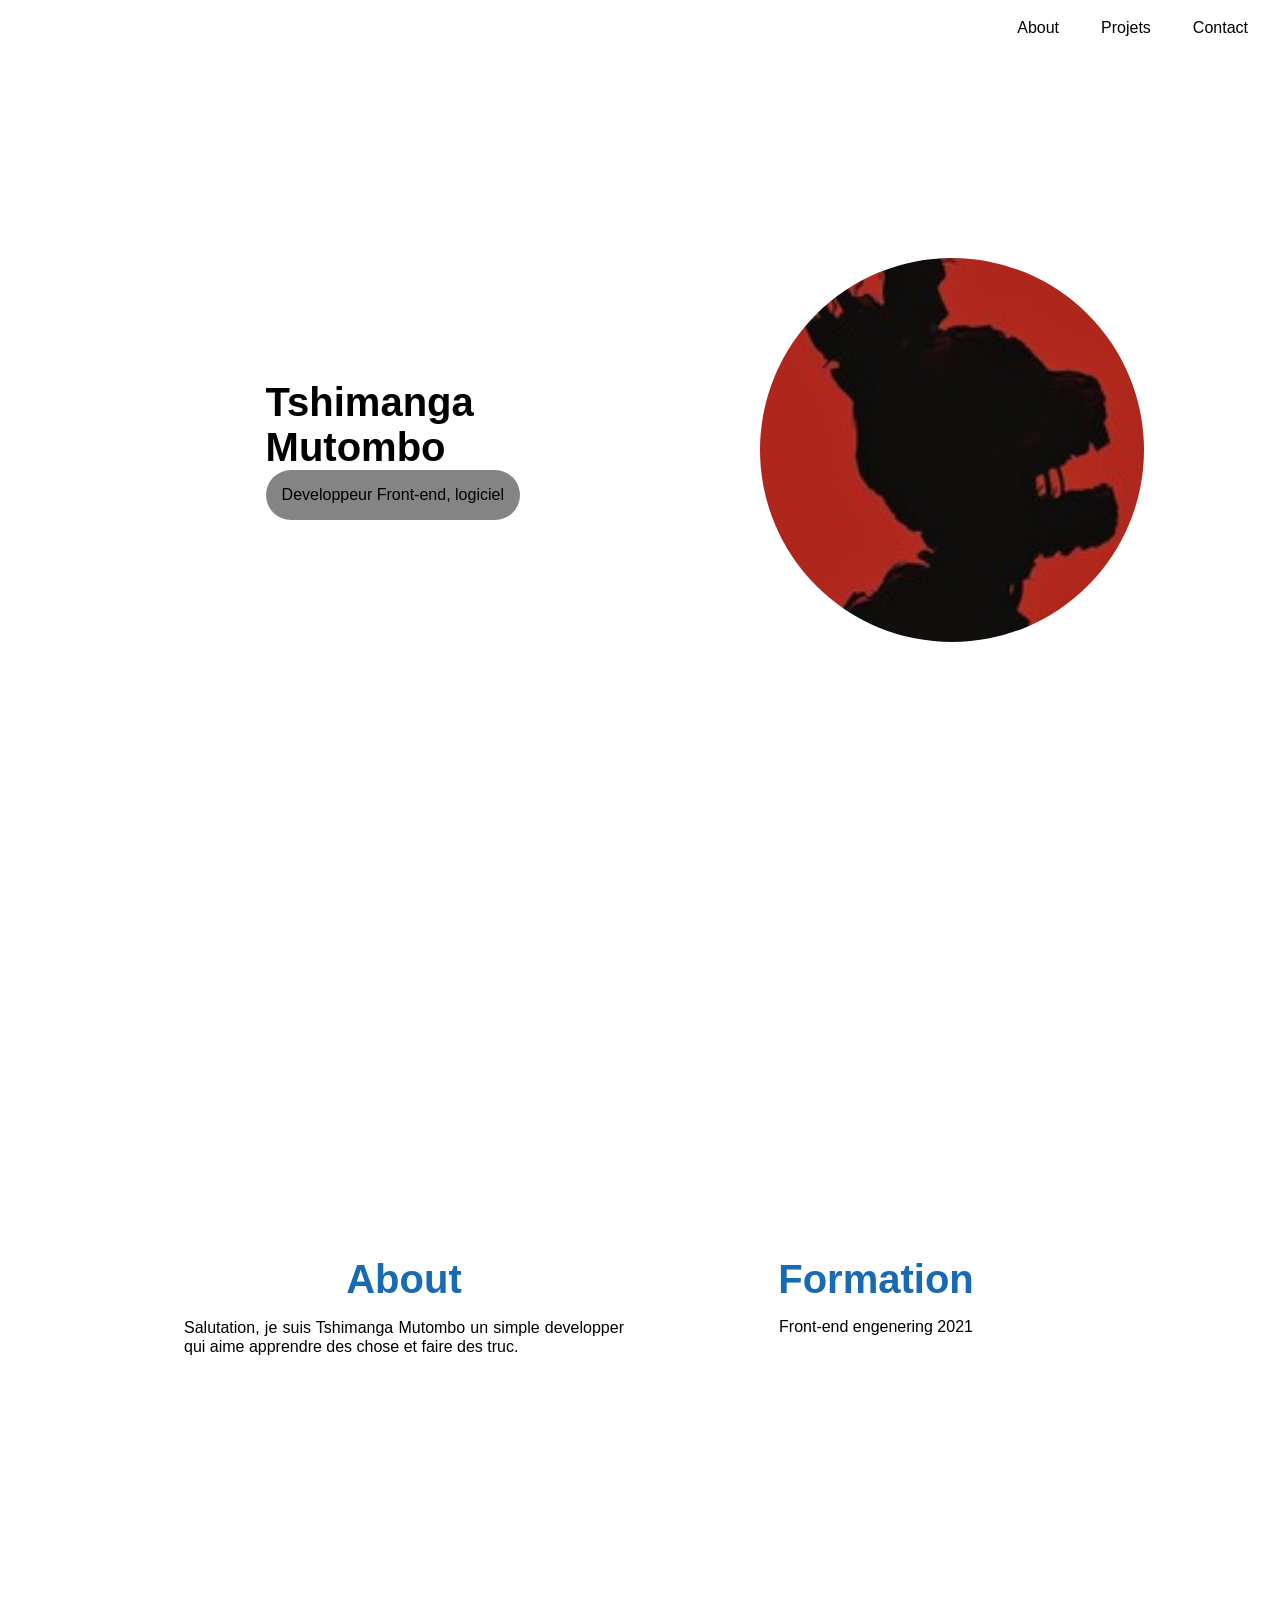
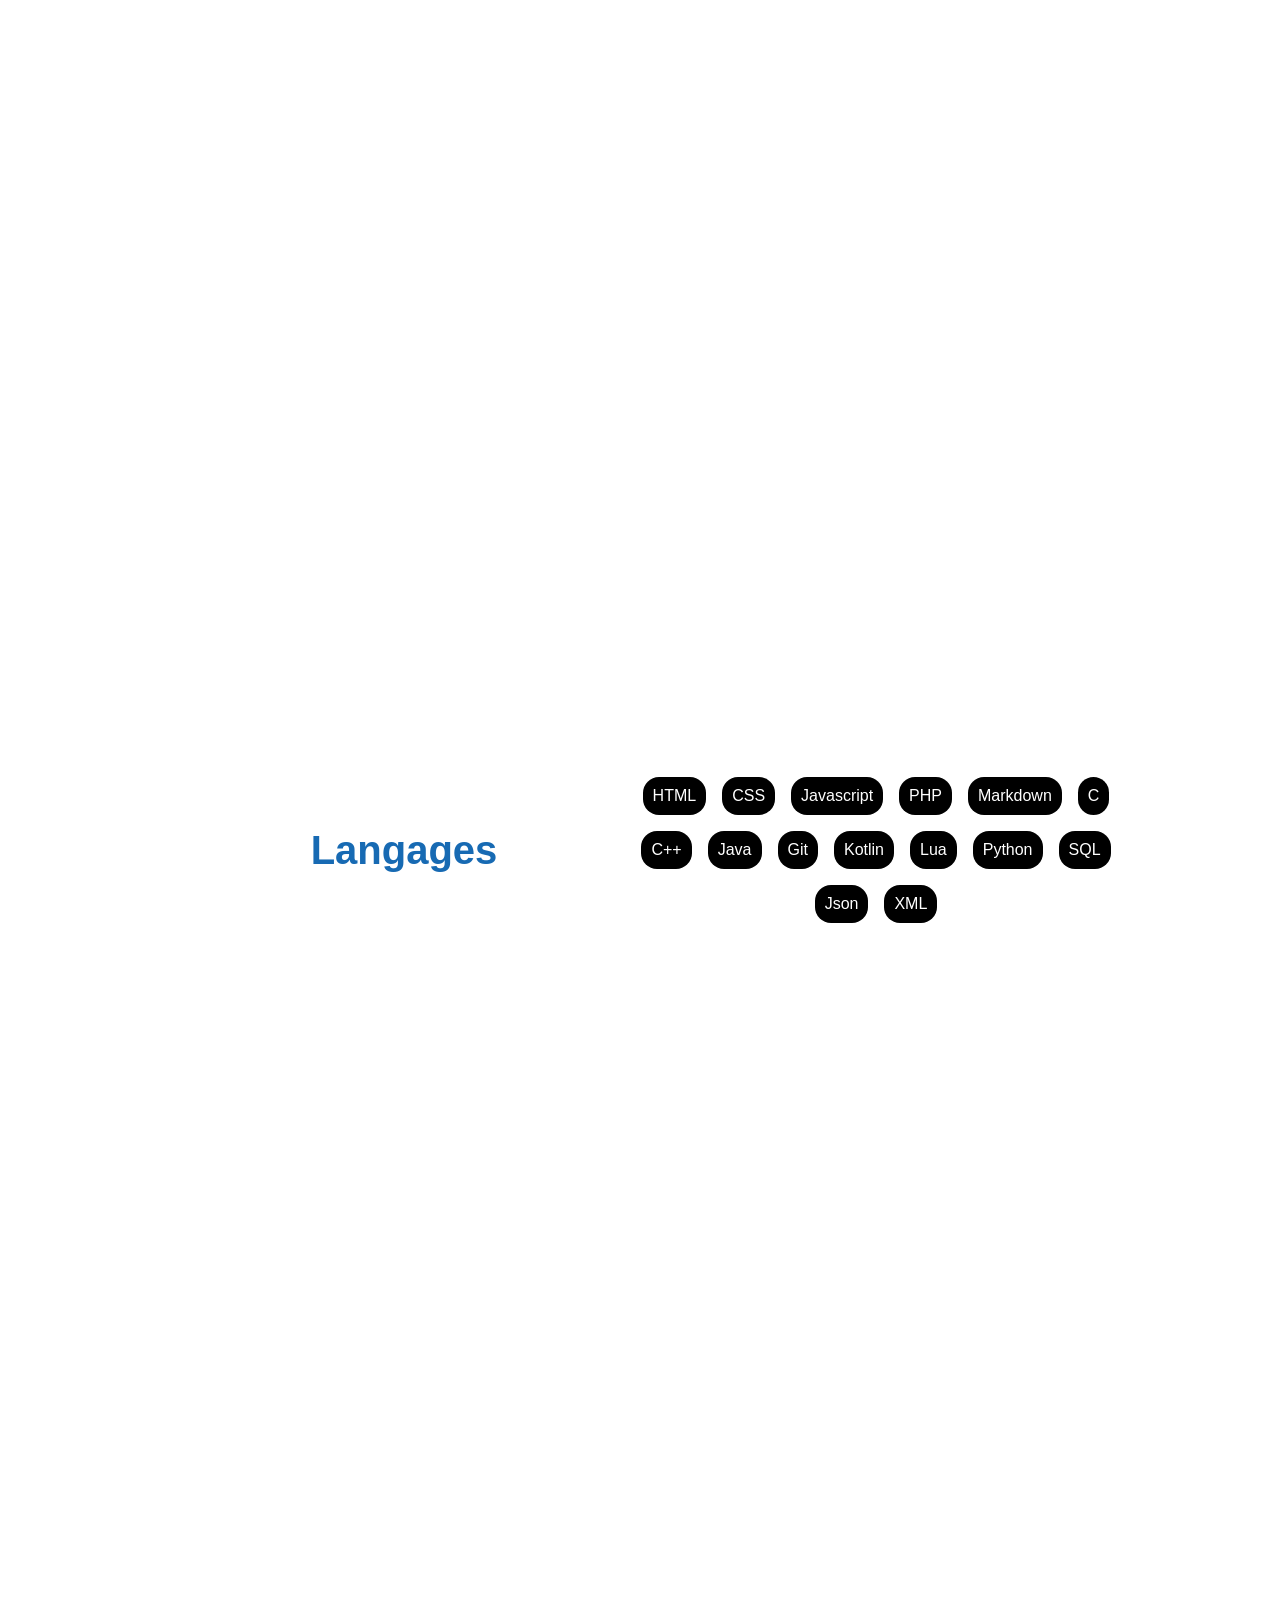
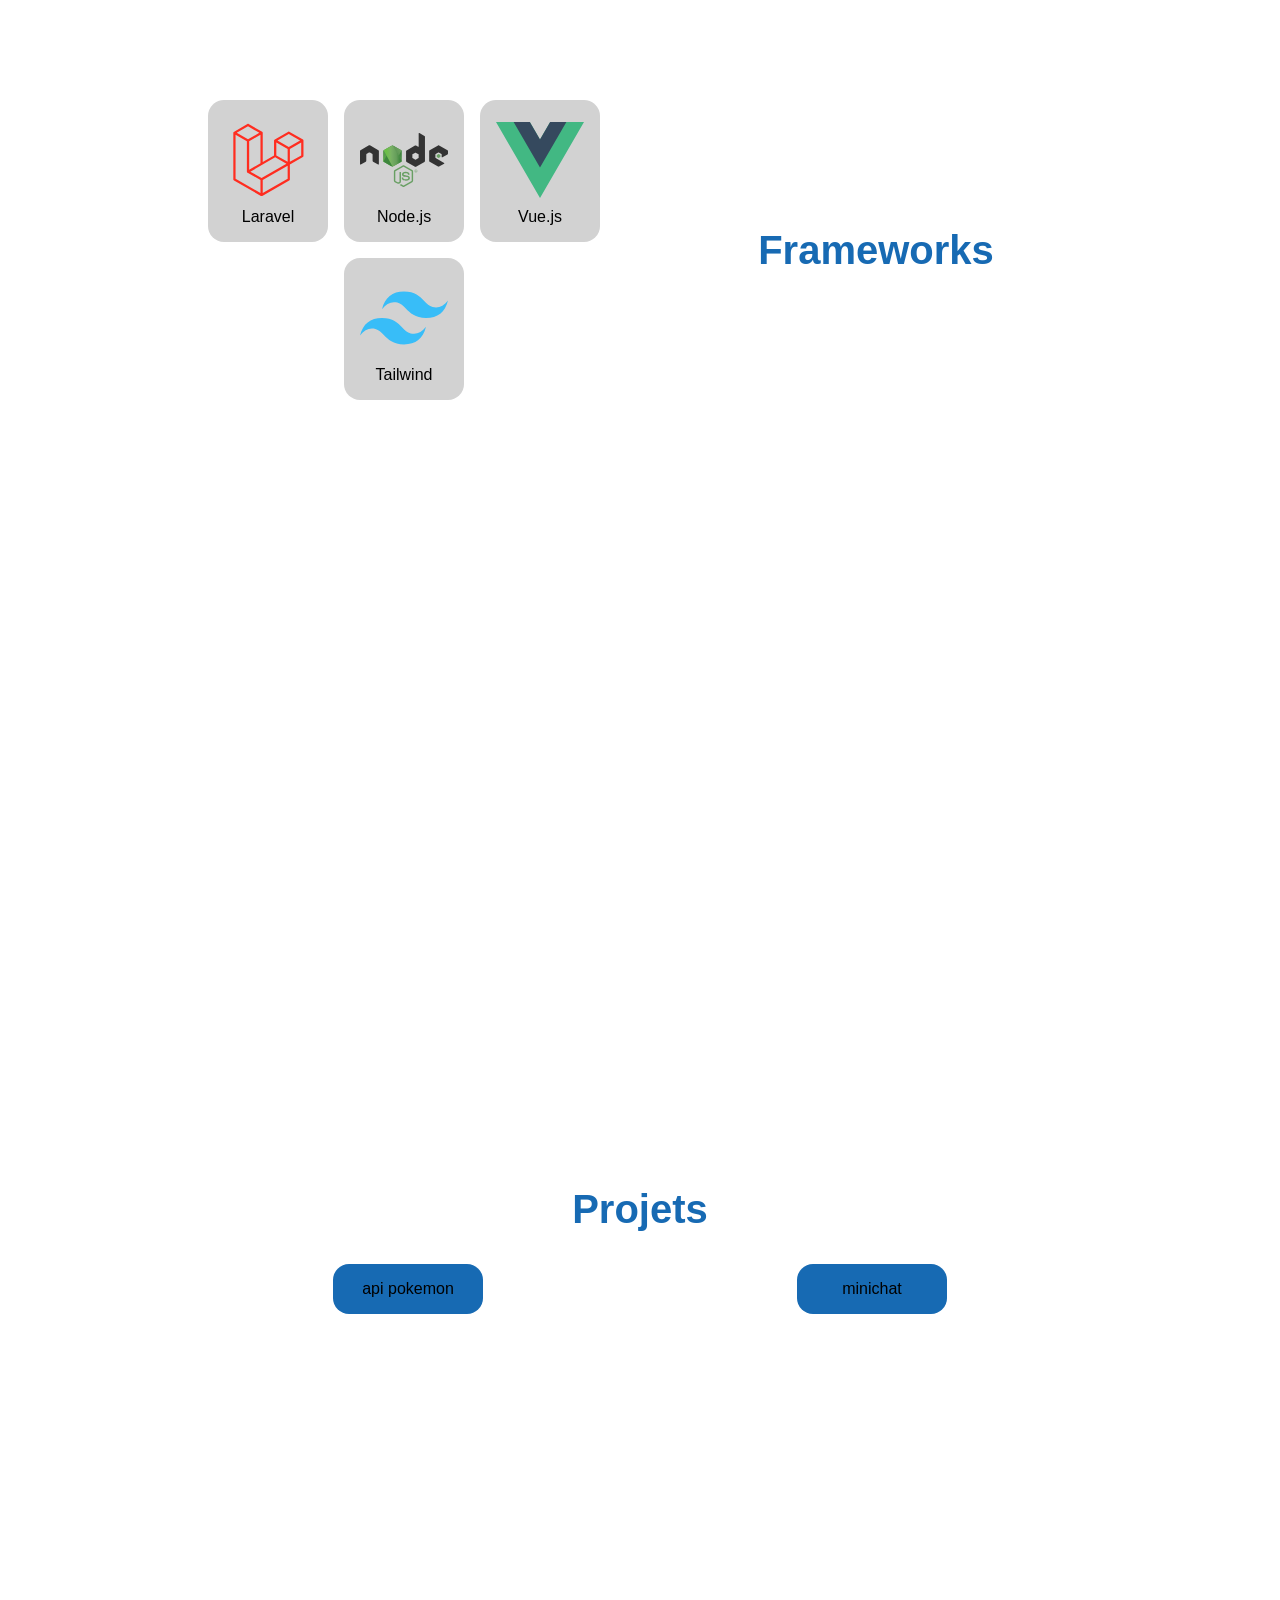
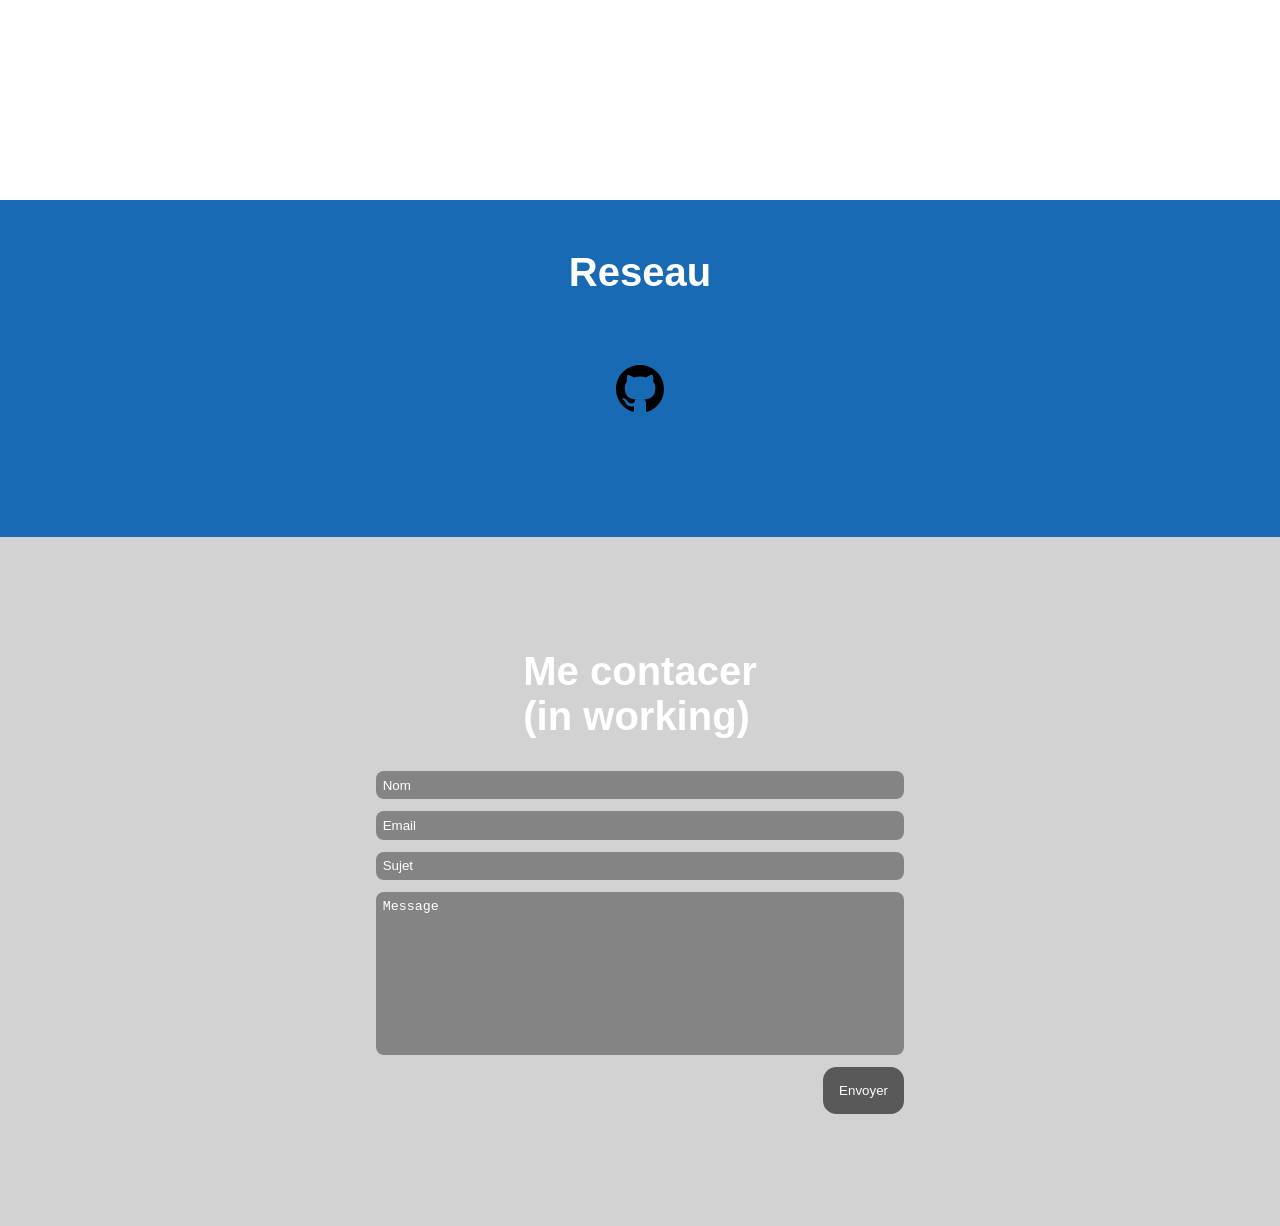
==== index.html @ 6a23f995 "Ajout d'interface Ajout des fichier destiner à l'interface  Note: Les fichier JS son inutilisable" ====
<!doctype html>
<html lang="fr">
    <head>
        <meta charset="UTF-8" />
        <meta name="viewport" content="width=device-width, initial-scale=1.0" />
        <title>Tsh1m</title>
        <link rel="stylesheet" href="./css/style.css" />
        <script src="./js/script.js" defer></script>
    </head>
    <body>
        <header>
            <div class="elt">
                <a href="#about">About</a>
                <a href="#Projet">Projets</a>
                <a href="#contact">Contact</a>
            </div>
        </header>

        <!-- hero -->
        <div class="hero">
            <div class="left">
                <div class="info">
                    <h1>Tshimanga Mutombo</h1>
                    <p class="spec">Developpeur Front-end, logiciel</p>
                </div>
            </div>
            <div class="right"><div class="photo"></div></div>
        </div>

        <!-- Information -->
        <div class="block me" id="about">
            <!-- About me -->
            <div class="about">
                <h1 class="titre">About</h1>
                <p class="desc">
                    Salutation, je suis Tshimanga Mutombo un simple developper
                    qui aime apprendre des chose et faire des truc. <br />
                </p>
            </div>

            <!-- formation -->
            <div class="formation">
                <h1 class="titre">Formation</h1>
                <div class="certif">
                    <!-- Chaque diplome-->
                    <div class="diplome">Front-end engenering 2021</div>
                </div>
            </div>
        </div>

        <!-- Langage connue -->
        <div class="block langage">
            <h1 class="titre">Langages</h1>
            <div class="ens">
                <span> HTML </span>
                <span> CSS </span>
                <span> Javascript </span>
                <span> PHP </span>
                <span> Markdown</span>
                <span> C </span>
                <span> C++ </span>
                <span> Java </span>
                <span> Git </span>
                <span> Kotlin </span>
                <span> Lua </span>
                <span> Python </span>
                <span> SQL </span>
                <span> Json </span>
                <span> XML</span>
            </div>
        </div>

        <!-- framework utiliser -->
        <div class="block framework">
            <div class="type">
                <div class="framew">
                    <img src="./image/laravel.svg" alt="" />
                    <p>Laravel</p>
                </div>
                <div class="framew">
                    <img src="./image/Node.js.svg" alt="" />
                    <p>Node.js</p>
                </div>
                <div class="framew">
                    <img src="./image/Vue.js.svg" alt="" />
                    <p>Vue.js</p>
                </div>
                <div class="framew">
                    <img src="./image/Tailwind.svg" alt="" />
                    <p>Tailwind</p>
                </div>
            </div>
            <h1 class="titre">Frameworks</h1>
        </div>

        <!-- quelque projet en grille-->
        <div class="block projet" id="Projet">
            <h1 class="titre">Projets</h1>
            <div class="lien">
                <div class="item"><a href="">api pokemon </a></div>
                <div class="item"><a href="">minichat </a></div>
            </div>
        </div>

        <div class="reseau" id="">
            <h1>Reseau</h1>
            <div class="links">
                <div class="link">
                    <a href="https://github.com/Tsh1m">
                        <img src="./image/github.svg" alt="" /></div>
                    </a>
                </div>
            </div>
        </div>

        <!--  contact -->
        <div class="contact" id="contact">
            <h1>
                Me contacer <br />
                (in working)
            </h1>
            <form action="">
                <input type="text" name="" id="" placeholder="Nom" />
                <input type="text" name="" id="" placeholder="Email" />
                <input type="text" name="" id="" placeholder="Sujet" />
                <textarea placeholder="Message" rows="10"></textarea>
                <button type="submit">Envoyer</button>
            </form>
        </div>
    </body>
</html>
---- css/style.css ----
:root {
    color-scheme: light dark;
    font-family: Arial;
    scroll-behavior: smooth;
    scroll-snap-type: y mandatory;

    --primary-color: light-dark(#ffffff, #000);
    --secondary-color: light-dark(#000, #848484);

    --block-color: light-dark(#d2d2d2, #000);
    --block-color-hover: #272727;

    --accent-color: #176ab3;
    --accent-color2: light-dark(#848484, #272727);

    --text-color: #fff;
    --primary-text-color: light-dark(#000, #fff);
    --secondary-text-color: light-dark(#fff, #000);

    --size-primary: 1rem;
    --size-secondary: 1.5rem;
    --size-thirdy: 2.5rem;

    --padding-min: 1rem;
    --padding-max: 3rem;

    --radius-min: 1rem;
    --radius-med: 1rem;
    --radius-max: 1rem;

    --margin-min: 0.5em;
    --margin-med: 1em;
    --margin-max: 1.5em;
}

* {
    margin: 0;
    padding: 0;
    box-sizing: border-box;
}
body {
    background: var(--primary-color);
    color: var(--primary-text-color);
}

h1 {
    font-size: var(--size-thirdy);
}

a {
    text-decoration: none;
    color: inherit;
    text-align: center;
}

header {
    width: 100%;
    height: 55px;
    padding: 0 var(--padding-min);
    position: fixed;
    top: 0;
    background: linear-gradient(var(--primary-color) 60%, transparent);

    .elt {
        height: 100%;
        display: flex;
        justify-content: right;
        align-items: center;
        gap: 10px;

        a {
            border-radius: 1em;
            padding: var(--padding-min);
        }
        a:hover {
            background: var(--accent-color2);
            transition: 0.3s;
        }
    }
}

.hero {
    min-height: 100dvh;
    display: flex;
    justify-content: center;
    align-items: center;
    padding: var(--padding-min);

    & > * {
        min-width: 50%;
        height: fit-content;
        display: flex;
        justify-content: center;
    }
    .left {
        align-items: center;
        justify-content: center;
        flex-direction: column;
        gap: 1em;
        padding-left: 20%;

        .spec {
            background: var(--accent-color2);
            color: var(--primary-text-color);
            width: max-content;
            padding: var(--padding-min);
            border-radius: 50px;
        }
    }
    .right {
        .photo {
            width: 30dvw;
            aspect-ratio: 1/1;
            border-radius: 50%;
            background: url("../image/profile.jpg");
            background-size: cover;
        }
    }
}

.block {
    width: 80%;
    min-height: 100dvh;
    margin: 100px auto;
    padding: var(--size-thirdy);
    display: flex;
    justify-content: center;
    align-items: center;

    & > * {
        width: 50%;
        height: 50dvh;
    }

    .titre {
        color: var(--accent-color);
        display: flex;
        align-items: center;
        justify-content: center;
        padding: var(--padding-min);
    }
}

.me {
    display: flex;
    align-items: center;
    text-align: justify;

    & > * {
        padding: 1rem;
        display: flex;
        flex-flow: column;
        flex-wrap: wrap;
        align-items: center;
    }
    .about .desc {
        line-height: 1.2em;
    }

    .formation {
        .certif {
            display: flex;
            flex-direction: column;
            align-items: center;
            align-content: center;
            justify-content: center;
            gap: 1em;
        }
    }
}

.langage {
    .ens {
        display: flex;
        justify-content: center;
        align-items: center;
        align-content: center;
        flex-wrap: wrap;
        gap: 1em;

        span {
            display: inline-block;
            background: var(--primary-text-color);
            color: var(--primary-color);
            padding: 10px;
            border-radius: 1em;
            text-align: center;
        }
    }
}

.framework {
    .type {
        display: flex;
        flex-wrap: wrap;
        justify-content: center;
        align-items: center;
        align-content: center;
        gap: 1em;

        .framew {
            width: 120px;
            padding: var(--padding-min);
            background: var(--block-color);
            border-radius: 1em;
            text-align: center;
            img {
                width: 100%;
                aspect-ratio: 1/1;
            }
        }

        .framew:hover {
            background: var(--block-color-hover);
            color: var(--text-color);
            transition: 0.3s;
        }
    }
}

.projet {
    flex-direction: column;
    justify-content: center;
    align-items: center;

    .titre {
        height: fit-content;
    }

    .lien {
        width: 100%;
        height: fit-content;
        display: flex;
        flex-wrap: wrap;
        justify-content: space-around;
        align-items: center;
        padding: 1rem;
        gap: 1em;

        .item {
            min-width: 150px;
            background: var(--accent-color);
            display: inline-block;
            padding: var(--padding-min);
            border-radius: 1em;
            text-align: center;
        }

        .item:hover {
            color: var(--secondary-text-color);
            background: var(--accent-color2);
            transition: 0.3s;
        }
    }
}

.reseau,
.contact {
    color: var(--text-color);
    width: 100%;
    padding: 50px 100px;
    display: flex;
    flex-direction: column;
    justify-content: center;
    align-items: center;
}
.reseau {
    background: var(--accent-color);

    .links {
        padding: 50px;
        display: flex;
        justify-content: center;
        align-items: center;
        /* gap: 50px; */

        .link {
            padding: 20px;
            a {
                display: block;
                img {
                    width: var(--padding-max);
                }
            }
        }
    }
}

.contact {
    width: 100%;
    background: var(--block-color);
    display: flex;
    gap: 2em;
    padding: 7em;

    form {
        width: 50%;
        display: flex;
        flex-direction: column;
        align-items: center;
        gap: 0.75rem;

        input,
        textarea {
            background: var(--accent-color2);
            width: 100%;
            color: var(--secondary-text-color);
            border: none;
            border-radius: 0.5rem;
            padding: 0.5em;
            resize: none;
            outline: none;
            caret-color: var(--secondary-color);
        }

        input::placeholder,
        textarea::placeholder {
            background: var(--accent-color2);
            width: fit-content;
            color: var(--text-color);
        }
        input:focus,
        textarea:focus {
            outline: 2px solid var(--primary-text-color);
        }

        button {
            padding: var(--padding-min);
            background: #272727b3;

            color: var(--text-color);
            border: none;
            border-radius: 1em;
            transition: 0.5s;
            align-self: self-end;
        }
        button:hover {
            color: black;
            background: white;
        }
    }
}

@media screen and (max-width: 720px) {
    header {
        padding: 0;
        .elt {
            background: transparent;
            gap: 0;
            a {
                width: 100%;
                border-radius: 0;
            }
        }
    }

    .hero {
        padding: 0;
        flex-direction: column-reverse;
        justify-content: center;
        align-items: center;
        gap: 1rem;

        & > * {
            padding: 0;
            justify-content: center;
            width: 80%;
            text-align: center;
        }

        .left {
            padding: 0;
            .spec {
                display: block;
                margin: var(--margin-min) auto;
            }
        }

        .right {
            .photo {
                width: 50dvw;
            }
        }
    }

    .block {
        align-items: center;
        & > * {
            height: fit-content;
        }
    }
    .block:nth-child(even) {
        flex-direction: column;
    }
    .block:nth-child(odd) {
        flex-direction: column-reverse;
    }

    .block.me {
        flex-direction: column;
        & > * {
            width: fit-content;
        }
    }

    .langage .ens {
        width: 100%;
    }
    .framework .type {
        display: grid;
        grid-template-columns: 1fr 1fr;
    }
    .contact {
        padding: 8em 3rem;
        form {
            width: 100%;
        }
    }
}
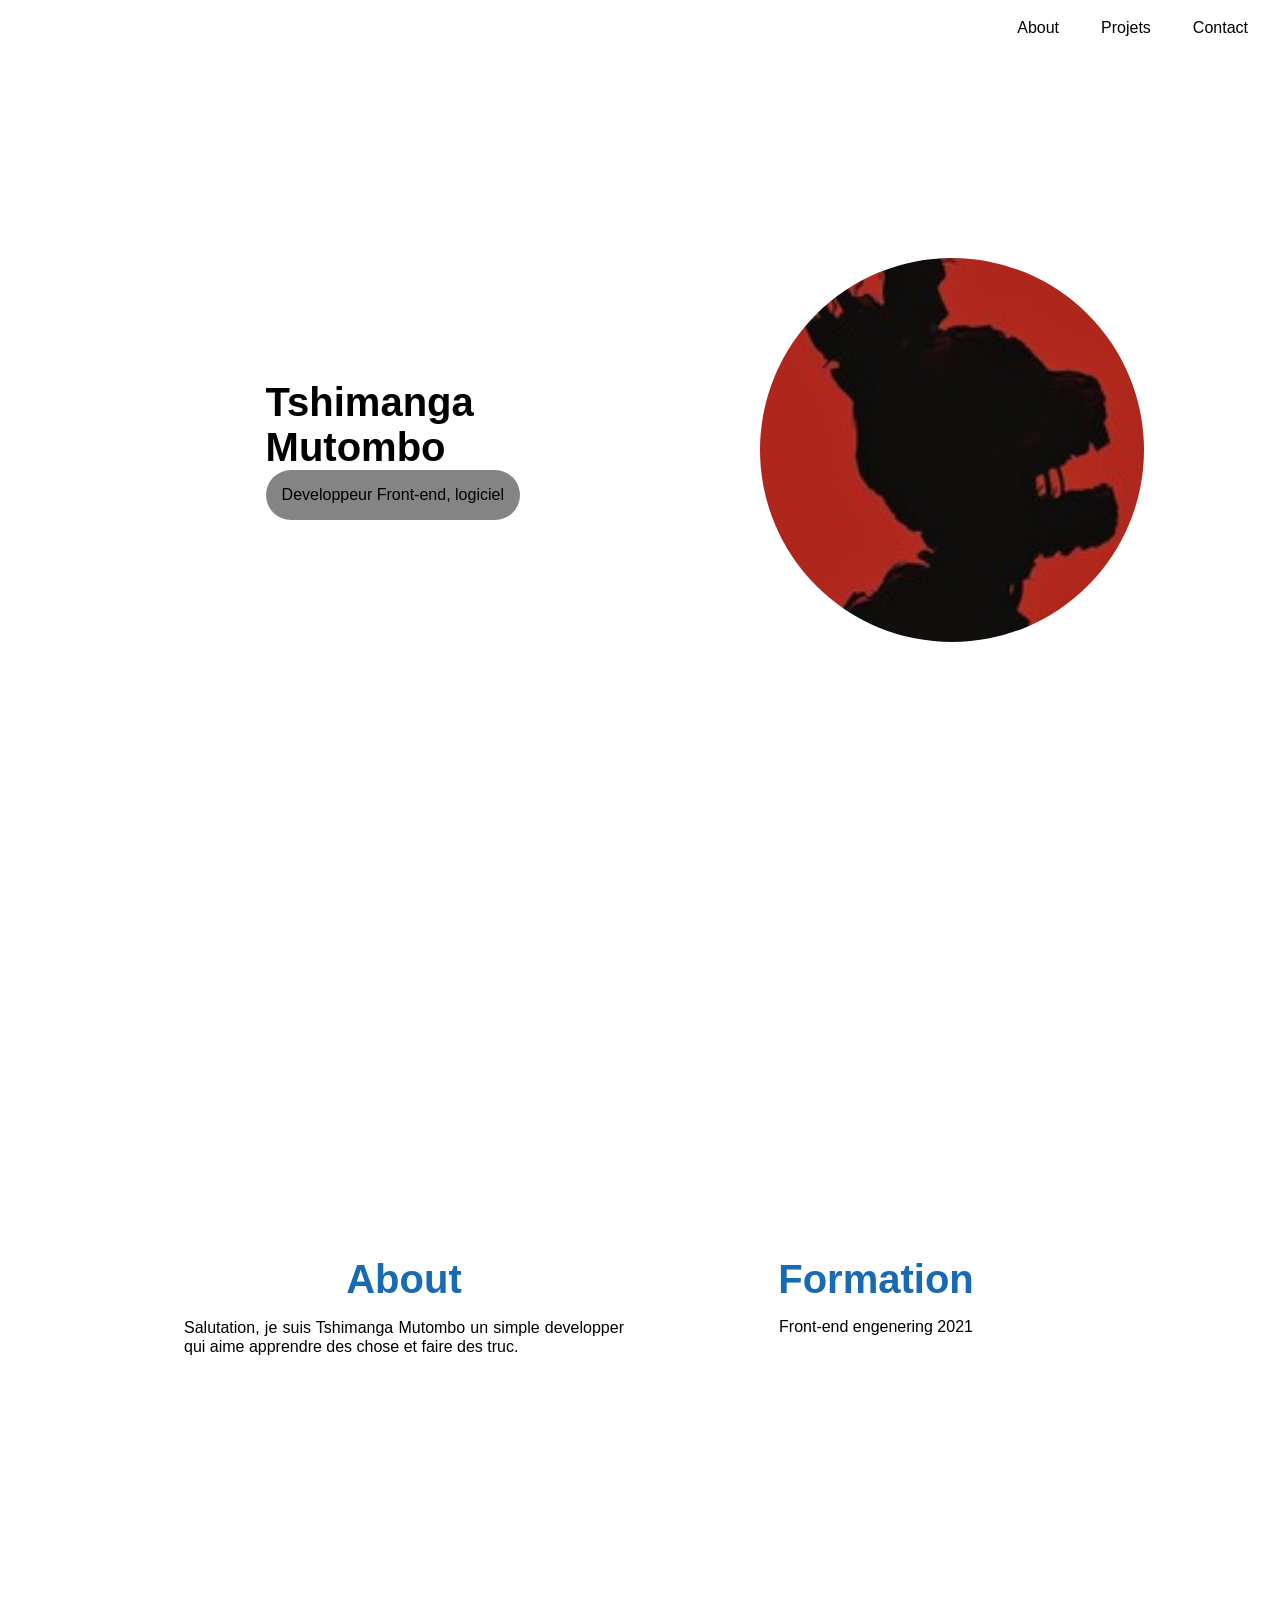
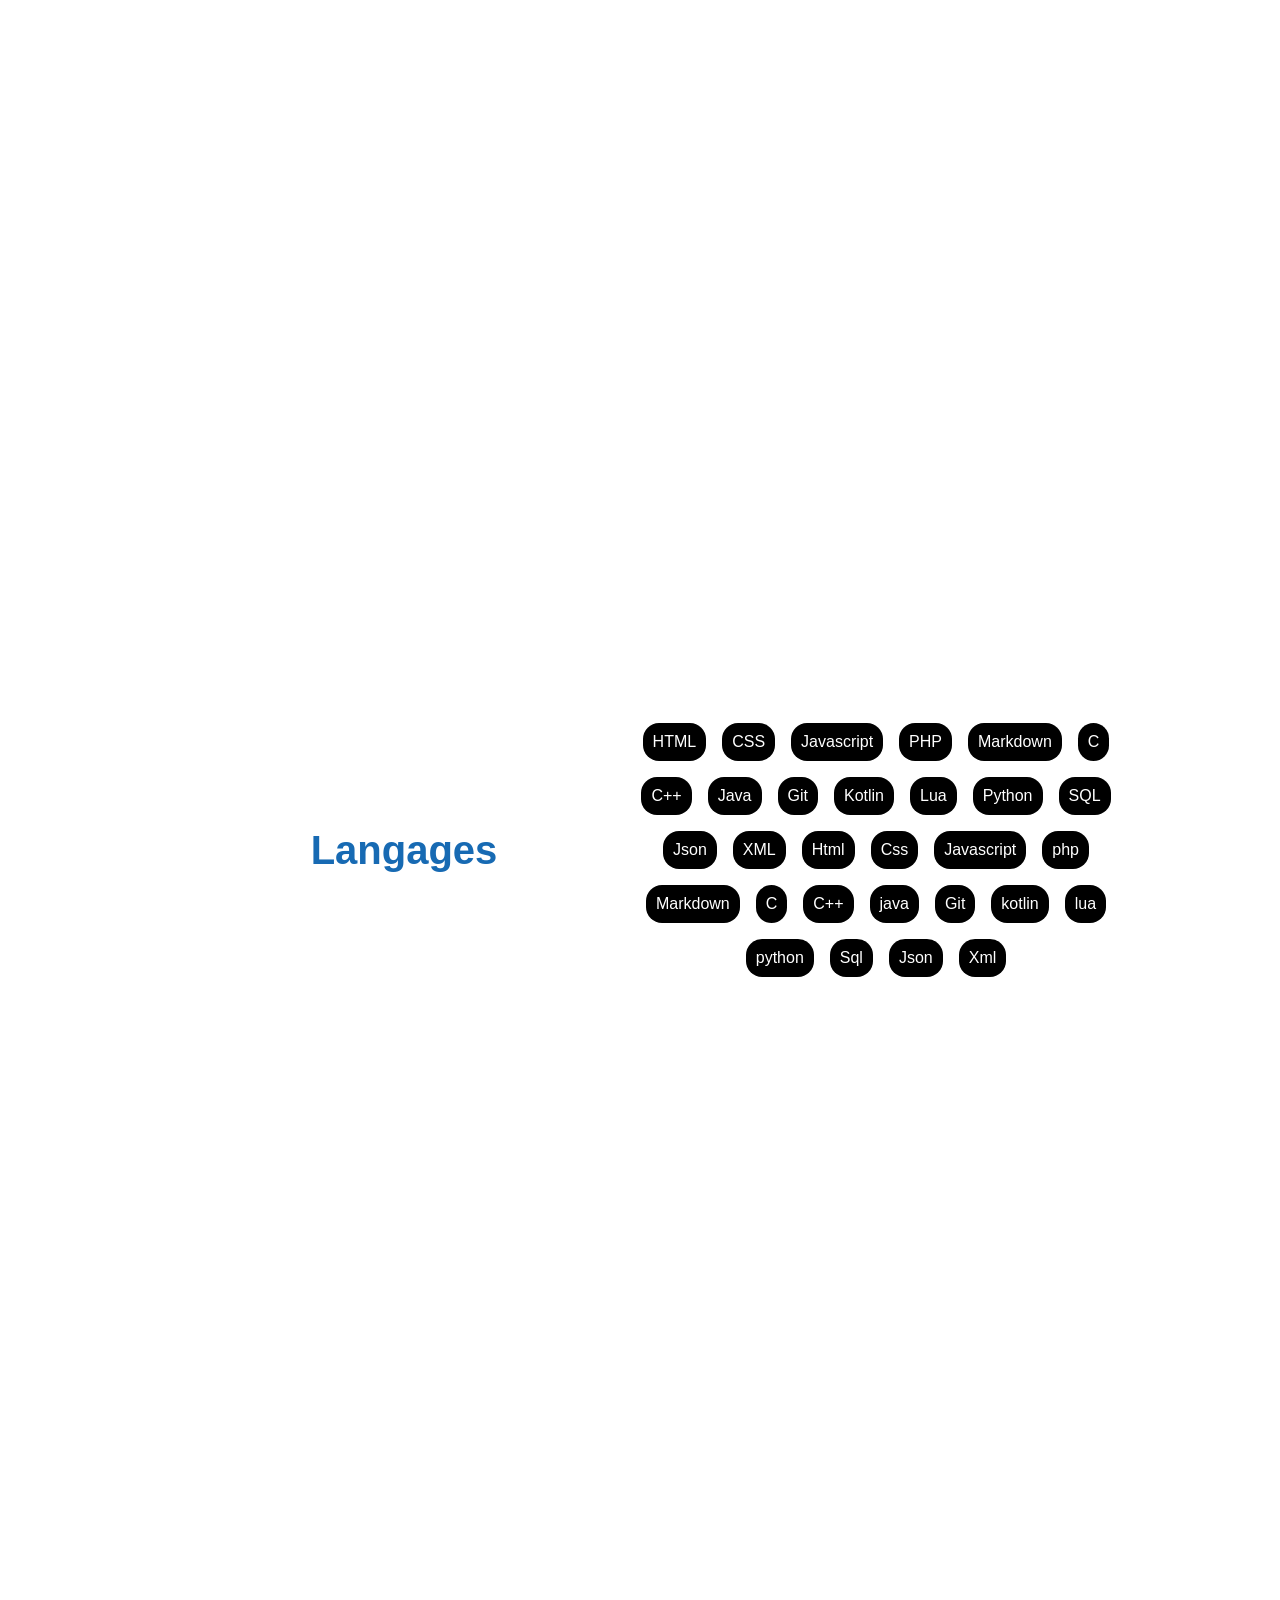
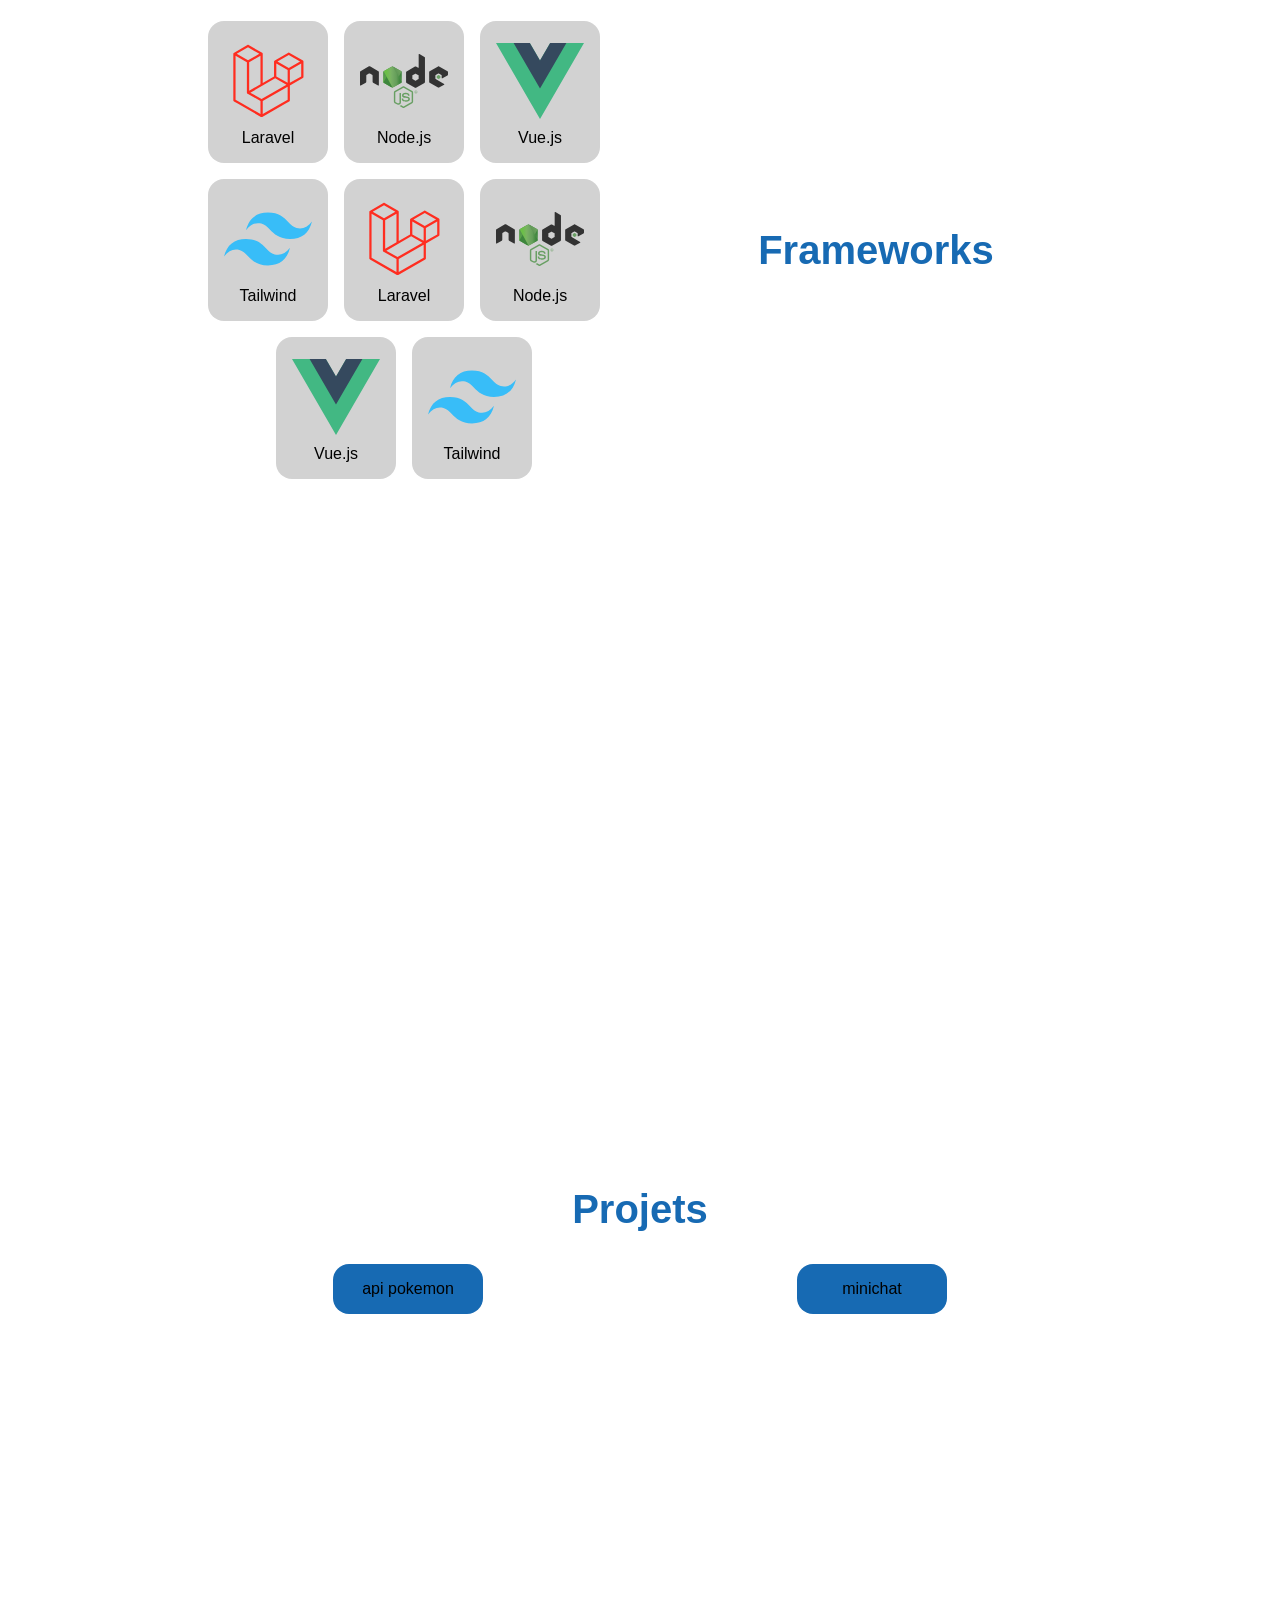
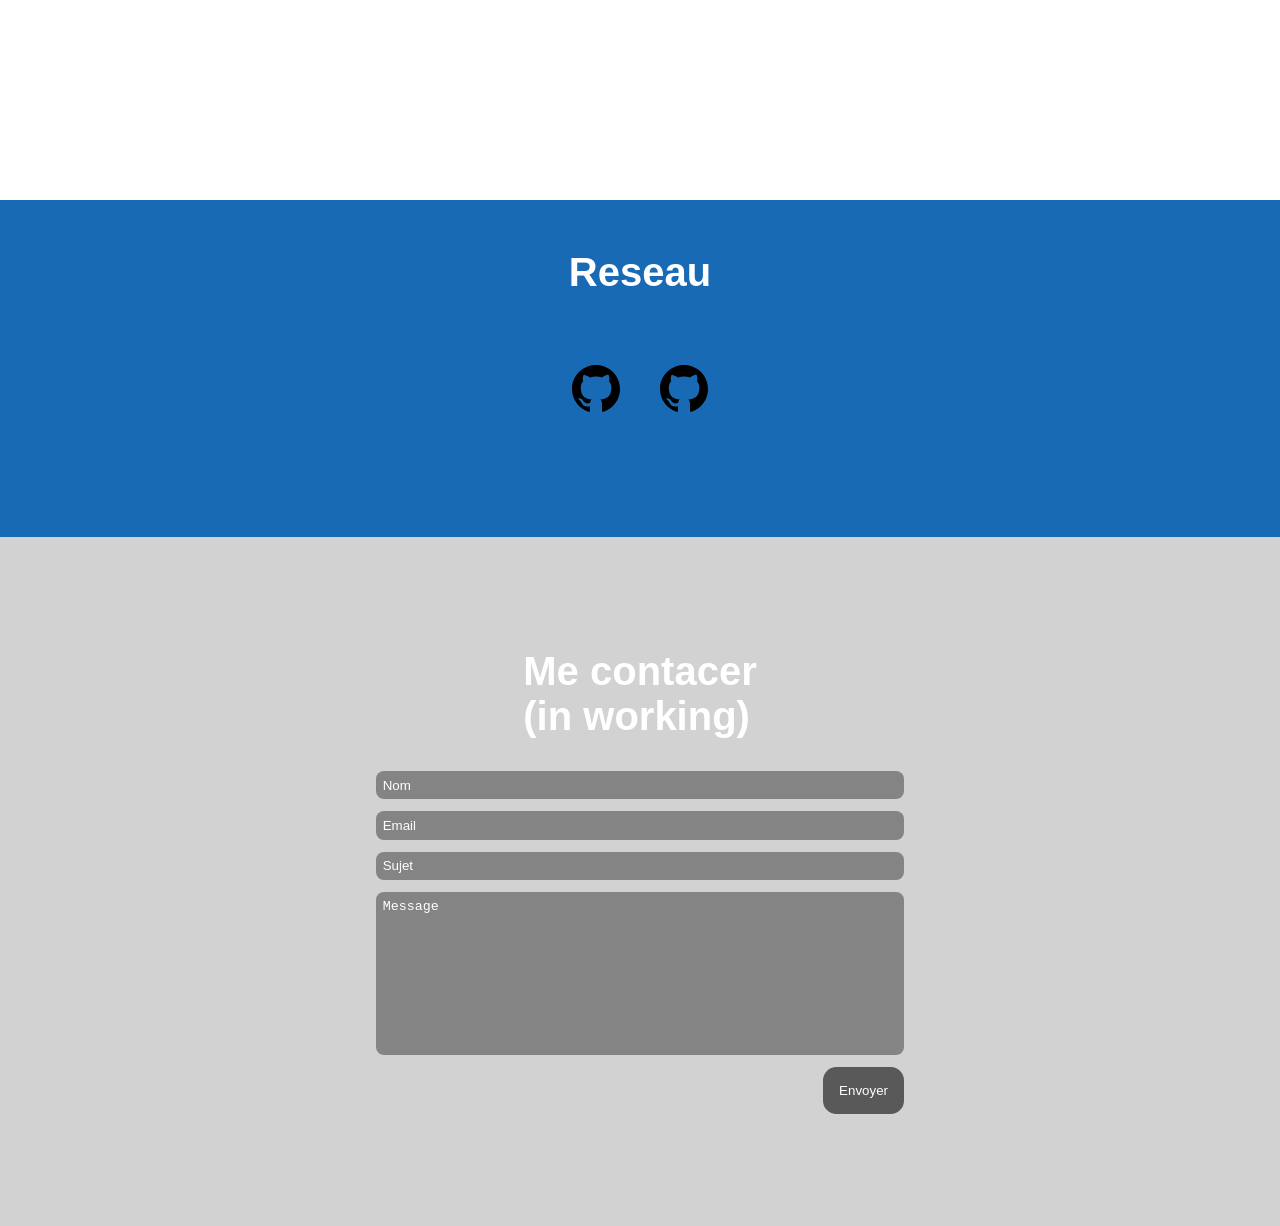
==== commit 8451f033: "Add files via upload" ====
--- a/index.html
+++ b/index.html
@@ -4,8 +4,8 @@
         <meta charset="UTF-8" />
         <meta name="viewport" content="width=device-width, initial-scale=1.0" />
         <title>Tsh1m</title>
-        <link rel="stylesheet" href="./css/style.css" />
-        <script src="./js/script.js" defer></script>
+        <link rel="stylesheet" href="style.css" />
+        <script src="script.js" defer></script>
     </head>
     <body>
         <header>
--- a/style.css
+++ b/style.css
@@ -0,0 +1,419 @@
+:root {
+    color-scheme: light dark;
+    font-family: Arial;
+    scroll-behavior: smooth;
+    scroll-snap-type: y mandatory;
+
+    --primary-color: light-dark(#ffffff, #000);
+    --secondary-color: light-dark(#000, #848484);
+
+    --block-color: light-dark(#d2d2d2, #000);
+    --block-color-hover: #272727;
+
+    --accent-color: #176ab3;
+    --accent-color2: light-dark(#848484, #272727);
+
+    --text-color: #fff;
+    --primary-text-color: light-dark(#000, #fff);
+    --secondary-text-color: light-dark(#fff, #000);
+
+    --size-primary: 1rem;
+    --size-secondary: 1.5rem;
+    --size-thirdy: 2.5rem;
+
+    --padding-min: 1rem;
+    --padding-max: 3rem;
+
+    --radius-min: 1rem;
+    --radius-med: 1rem;
+    --radius-max: 1rem;
+
+    --margin-min: 0.5em;
+    --margin-med: 1em;
+    --margin-max: 1.5em;
+}
+
+* {
+    margin: 0;
+    padding: 0;
+    box-sizing: border-box;
+}
+body {
+    background: var(--primary-color);
+    color: var(--primary-text-color);
+}
+
+h1 {
+    font-size: var(--size-thirdy);
+}
+
+a {
+    text-decoration: none;
+    color: inherit;
+    text-align: center;
+}
+
+header {
+    width: 100%;
+    height: 55px;
+    padding: 0 var(--padding-min);
+    position: fixed;
+    top: 0;
+    background: linear-gradient(var(--primary-color) 60%, transparent);
+
+    .elt {
+        height: 100%;
+        display: flex;
+        justify-content: right;
+        align-items: center;
+        gap: 10px;
+
+        a {
+            border-radius: 1em;
+            padding: var(--padding-min);
+        }
+        a:hover {
+            background: var(--accent-color2);
+            transition: 0.3s;
+        }
+    }
+}
+
+.hero {
+    min-height: 100dvh;
+    display: flex;
+    justify-content: center;
+    align-items: center;
+    padding: var(--padding-min);
+
+    & > * {
+        min-width: 50%;
+        height: fit-content;
+        display: flex;
+        justify-content: center;
+    }
+    .left {
+        align-items: center;
+        justify-content: center;
+        flex-direction: column;
+        gap: 1em;
+        padding-left: 20%;
+
+        .spec {
+            background: var(--accent-color2);
+            color: var(--primary-text-color);
+            width: max-content;
+            padding: var(--padding-min);
+            border-radius: 50px;
+        }
+    }
+    .right {
+        .photo {
+            width: 30dvw;
+            aspect-ratio: 1/1;
+            border-radius: 50%;
+            background: url("image/profile.jpg");
+            background-size: cover;
+        }
+    }
+}
+
+.block {
+    width: 80%;
+    min-height: 100dvh;
+    margin: 100px auto;
+    padding: var(--size-thirdy);
+    display: flex;
+    justify-content: center;
+    align-items: center;
+
+    & > * {
+        width: 50%;
+        height: 50dvh;
+    }
+
+    .titre {
+        color: var(--accent-color);
+        display: flex;
+        align-items: center;
+        justify-content: center;
+        padding: var(--padding-min);
+    }
+}
+
+.me {
+    display: flex;
+    align-items: center;
+    text-align: justify;
+
+    & > * {
+        padding: 1rem;
+        display: flex;
+        flex-flow: column;
+        flex-wrap: wrap;
+        align-items: center;
+    }
+    .about .desc {
+        line-height: 1.2em;
+    }
+
+    .formation {
+        .certif {
+            display: flex;
+            flex-direction: column;
+            align-items: center;
+            align-content: center;
+            justify-content: center;
+            gap: 1em;
+        }
+    }
+}
+
+.langage {
+    .ens {
+        display: flex;
+        justify-content: center;
+        align-items: center;
+        align-content: center;
+        flex-wrap: wrap;
+        gap: 1em;
+
+        span {
+            display: inline-block;
+            background: var(--primary-text-color);
+            color: var(--primary-color);
+            padding: 10px;
+            border-radius: 1em;
+            text-align: center;
+        }
+    }
+}
+
+.framework {
+    .type {
+        display: flex;
+        flex-wrap: wrap;
+        justify-content: center;
+        align-items: center;
+        align-content: center;
+        gap: 1em;
+
+        .framew {
+            width: 120px;
+            padding: var(--padding-min);
+            background: var(--block-color);
+            border-radius: 1em;
+            text-align: center;
+            img {
+                width: 100%;
+                aspect-ratio: 1/1;
+            }
+        }
+
+        .framew:hover {
+            background: var(--block-color-hover);
+            color: var(--text-color);
+            transition: 0.3s;
+        }
+    }
+}
+
+.projet {
+    flex-direction: column;
+    justify-content: center;
+    align-items: center;
+
+    .titre {
+        height: fit-content;
+    }
+
+    .lien {
+        width: 100%;
+        height: fit-content;
+        display: flex;
+        flex-wrap: wrap;
+        justify-content: space-around;
+        align-items: center;
+        padding: 1rem;
+        gap: 1em;
+
+        .item {
+            min-width: 150px;
+            background: var(--accent-color);
+            display: inline-block;
+            padding: var(--padding-min);
+            border-radius: 1em;
+            text-align: center;
+        }
+
+        .item:hover {
+            color: var(--secondary-text-color);
+            background: var(--accent-color2);
+            transition: 0.3s;
+        }
+    }
+}
+
+.reseau,
+.contact {
+    color: var(--text-color);
+    width: 100%;
+    padding: 50px 100px;
+    display: flex;
+    flex-direction: column;
+    justify-content: center;
+    align-items: center;
+}
+.reseau {
+    background: var(--accent-color);
+
+    .links {
+        padding: 50px;
+        display: flex;
+        justify-content: center;
+        align-items: center;
+        /* gap: 50px; */
+
+        .link {
+            padding: 20px;
+            a {
+                display: block;
+                img {
+                    width: var(--padding-max);
+                }
+            }
+        }
+    }
+}
+
+.contact {
+    width: 100%;
+    background: var(--block-color);
+    display: flex;
+    gap: 2em;
+    padding: 7em;
+
+    form {
+        width: 50%;
+        display: flex;
+        flex-direction: column;
+        align-items: center;
+        gap: 0.75rem;
+
+        input,
+        textarea {
+            background: var(--accent-color2);
+            width: 100%;
+            color: var(--secondary-text-color);
+            border: none;
+            border-radius: 0.5rem;
+            padding: 0.5em;
+            resize: none;
+            outline: none;
+            caret-color: var(--secondary-color);
+        }
+
+        input::placeholder,
+        textarea::placeholder {
+            background: var(--accent-color2);
+            width: fit-content;
+            color: var(--text-color);
+        }
+        input:focus,
+        textarea:focus {
+            outline: 2px solid var(--primary-text-color);
+        }
+
+        button {
+            padding: var(--padding-min);
+            background: #272727b3;
+
+            color: var(--text-color);
+            border: none;
+            border-radius: 1em;
+            transition: 0.5s;
+            align-self: self-end;
+        }
+        button:hover {
+            color: black;
+            background: white;
+        }
+    }
+}
+
+@media screen and (max-width: 720px) {
+    header {
+        padding: 0;
+        .elt {
+            background: transparent;
+            gap: 0;
+            a {
+                width: 100%;
+                border-radius: 0;
+            }
+        }
+    }
+
+    .hero {
+        padding: 0;
+        flex-direction: column-reverse;
+        justify-content: center;
+        align-items: center;
+        gap: 1rem;
+
+        & > * {
+            padding: 0;
+            justify-content: center;
+            width: 80%;
+            text-align: center;
+        }
+
+        .left {
+            padding: 0;
+            .spec {
+                display: block;
+                margin: var(--margin-min) auto;
+            }
+        }
+
+        .right {
+            .photo {
+                width: 50dvw;
+            }
+        }
+    }
+
+    .block {
+        align-items: center;
+        & > * {
+            height: fit-content;
+        }
+    }
+    .block:nth-child(even) {
+        flex-direction: column;
+    }
+    .block:nth-child(odd) {
+        flex-direction: column-reverse;
+    }
+
+    .block.me {
+        flex-direction: column;
+        & > * {
+            width: fit-content;
+        }
+    }
+
+    .langage .ens {
+        width: 100%;
+    }
+    .framework .type {
+        display: grid;
+        grid-template-columns: 1fr 1fr;
+    }
+    .contact {
+        padding: 8em 3rem;
+        form {
+            width: 100%;
+        }
+    }
+}
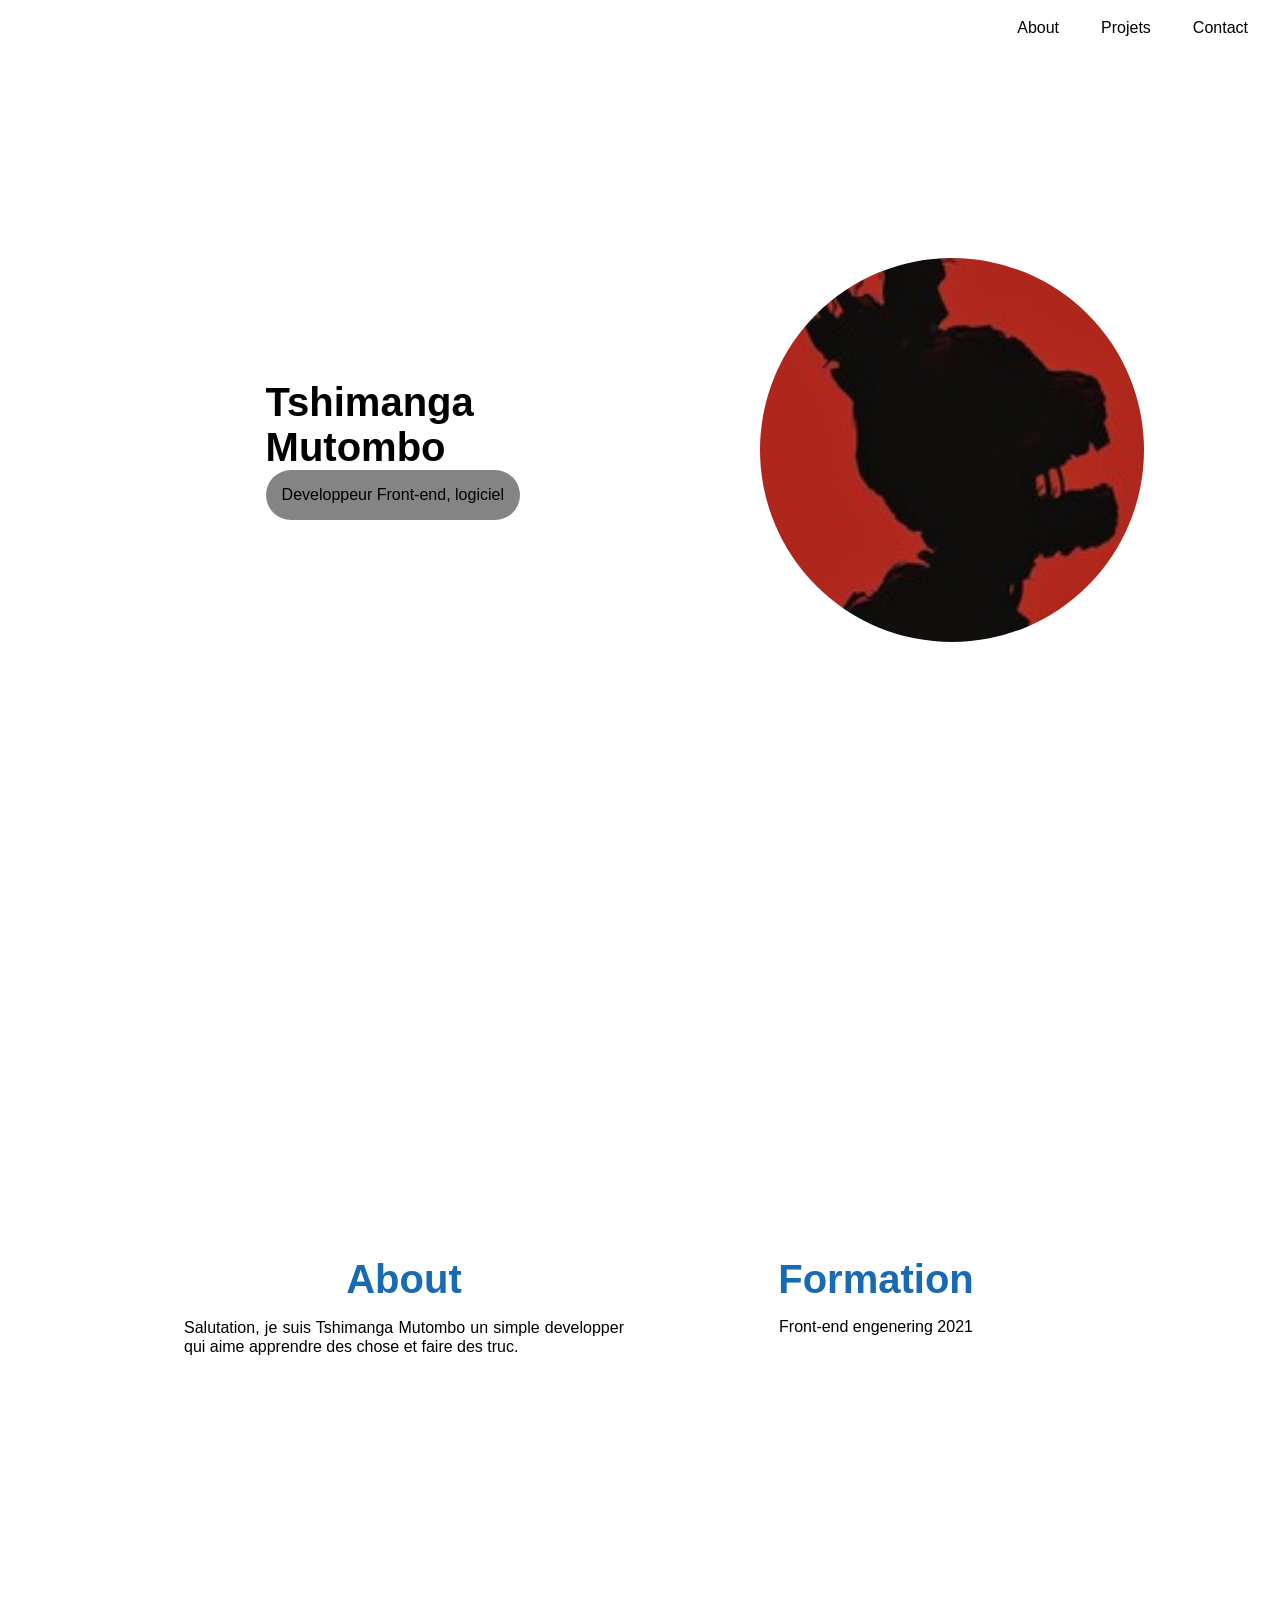
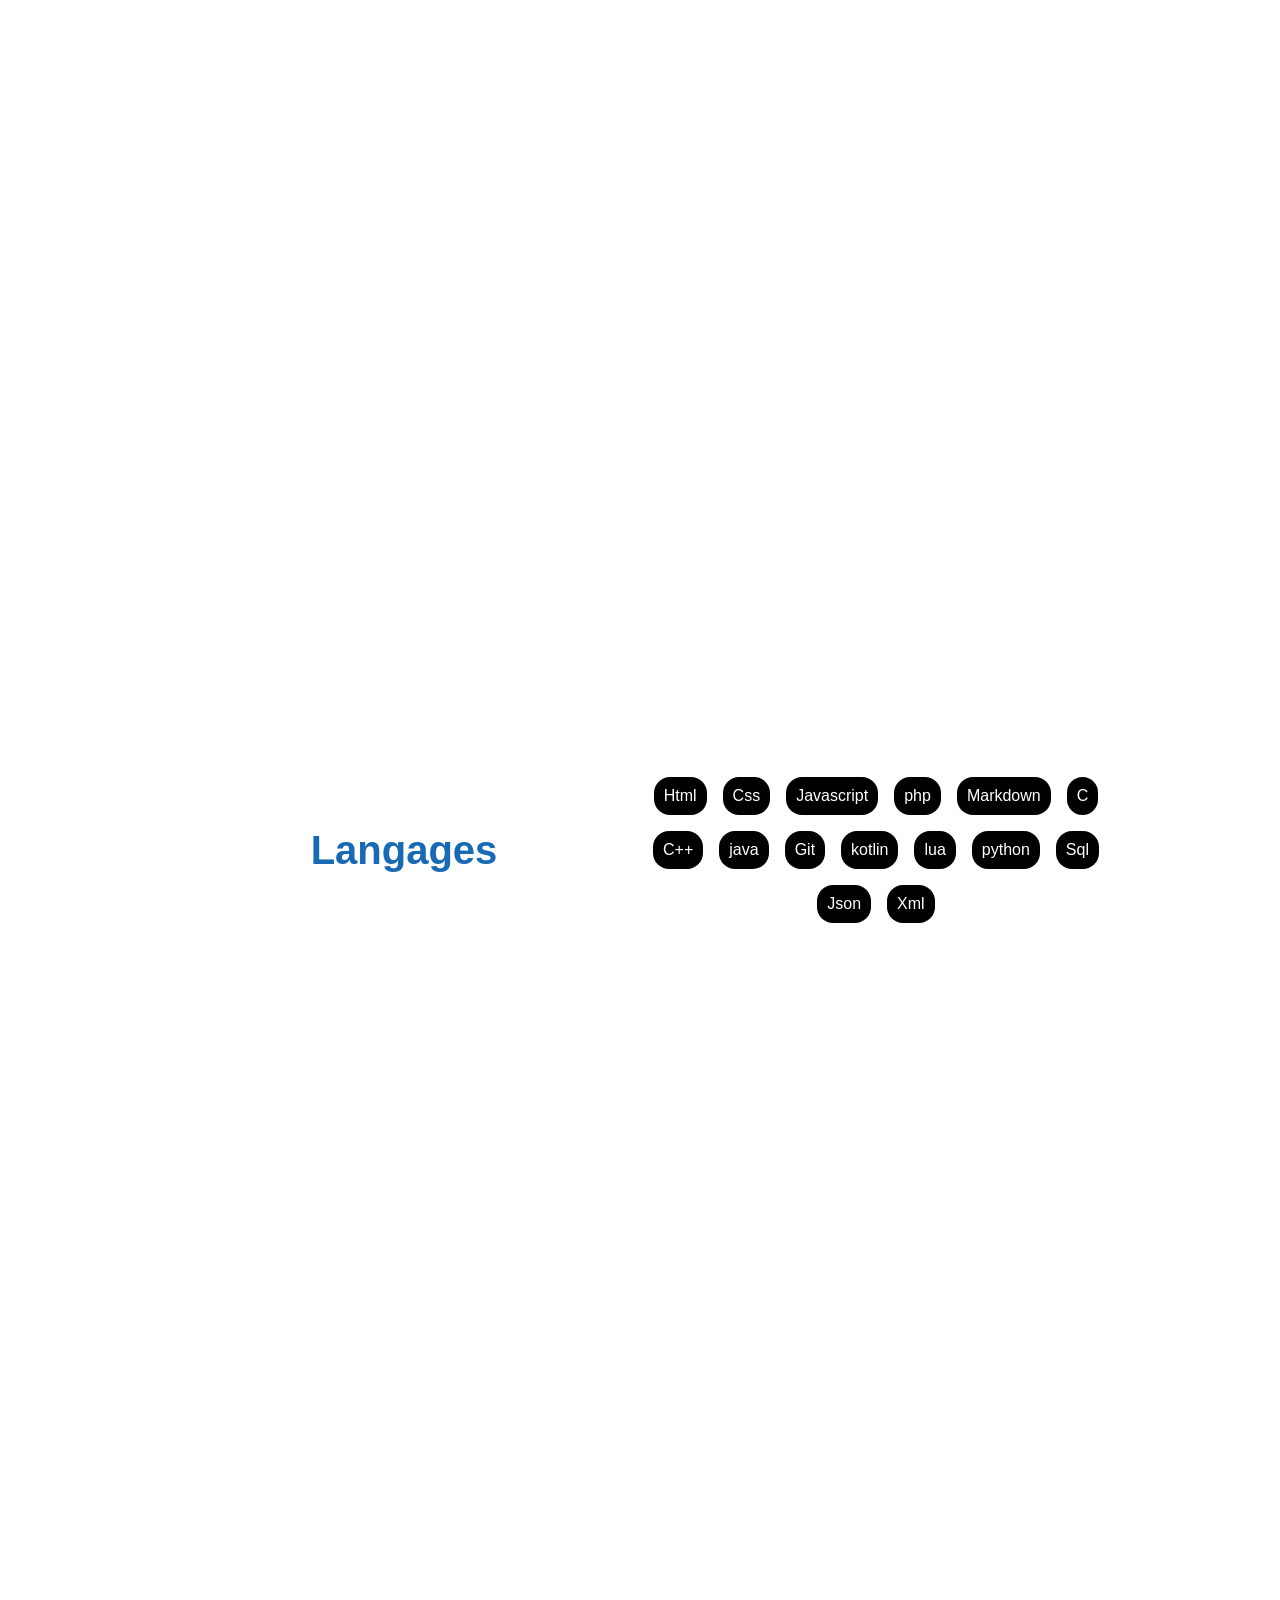
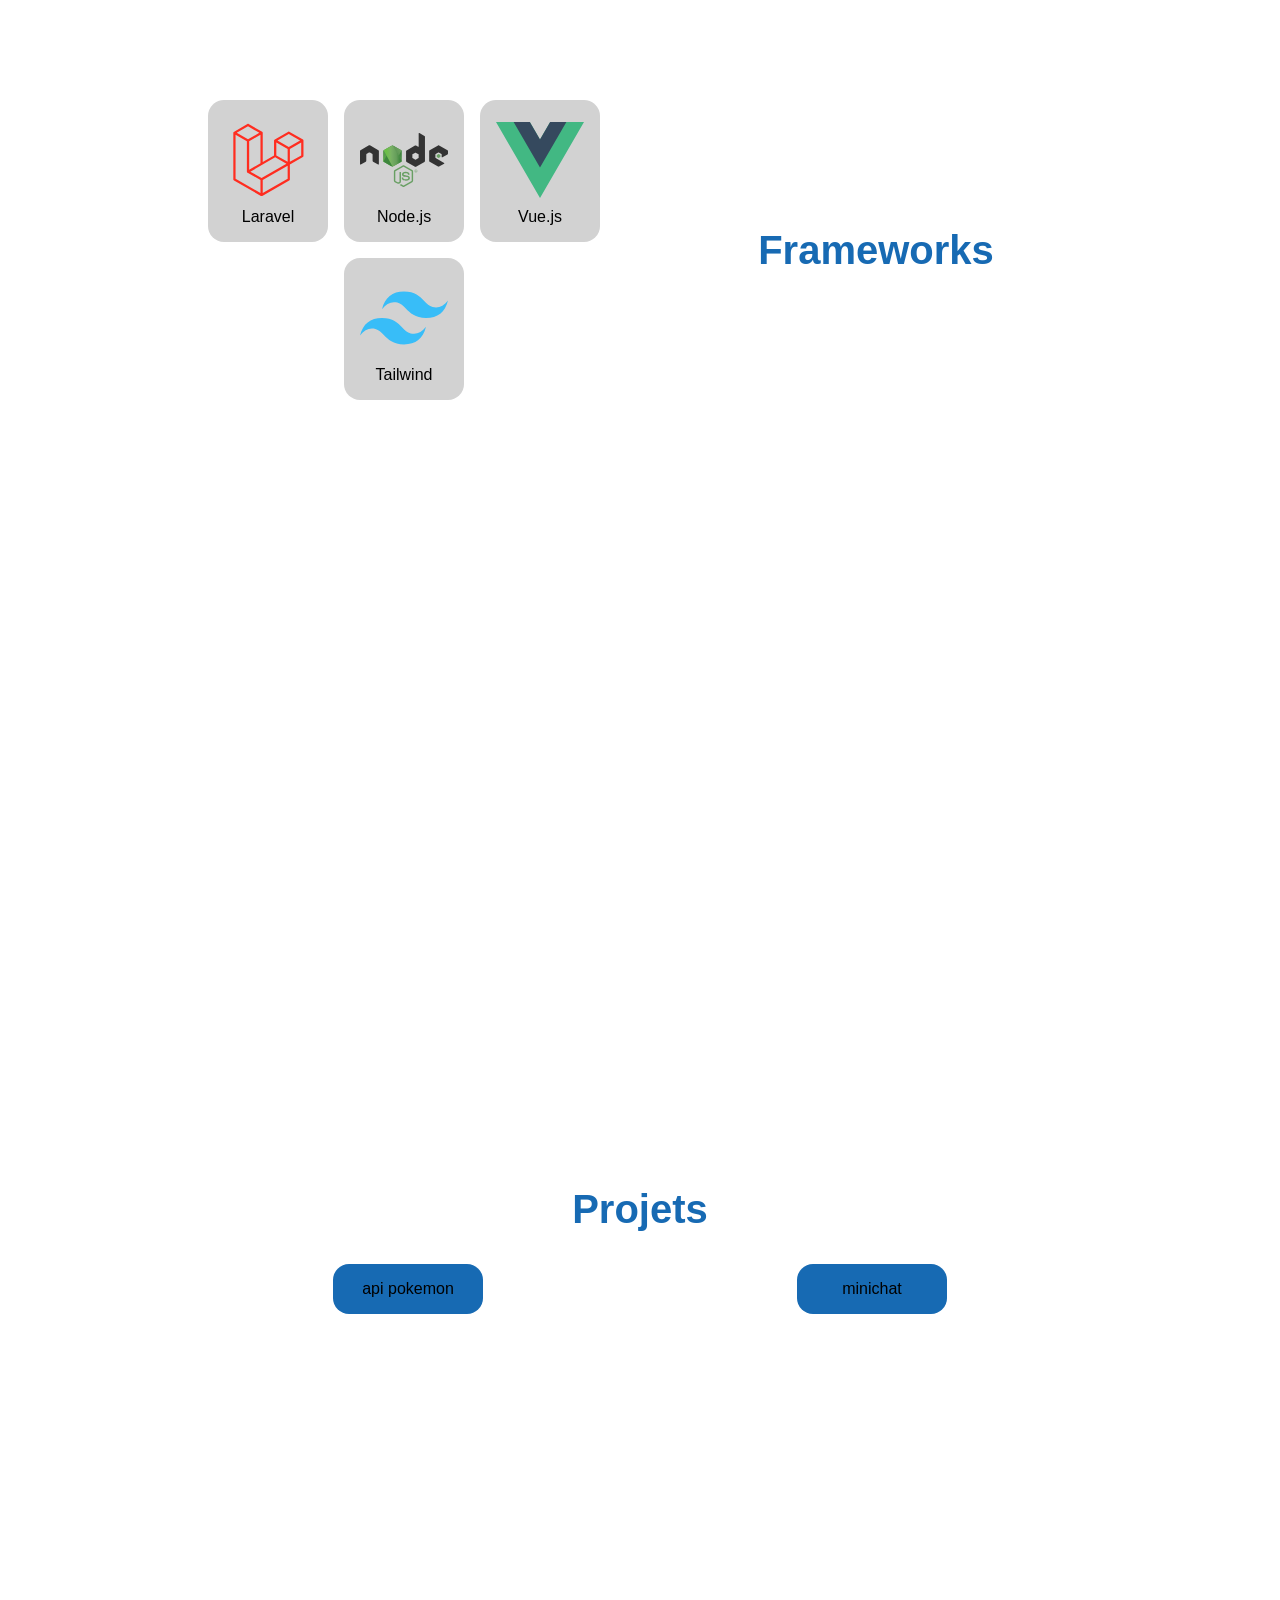
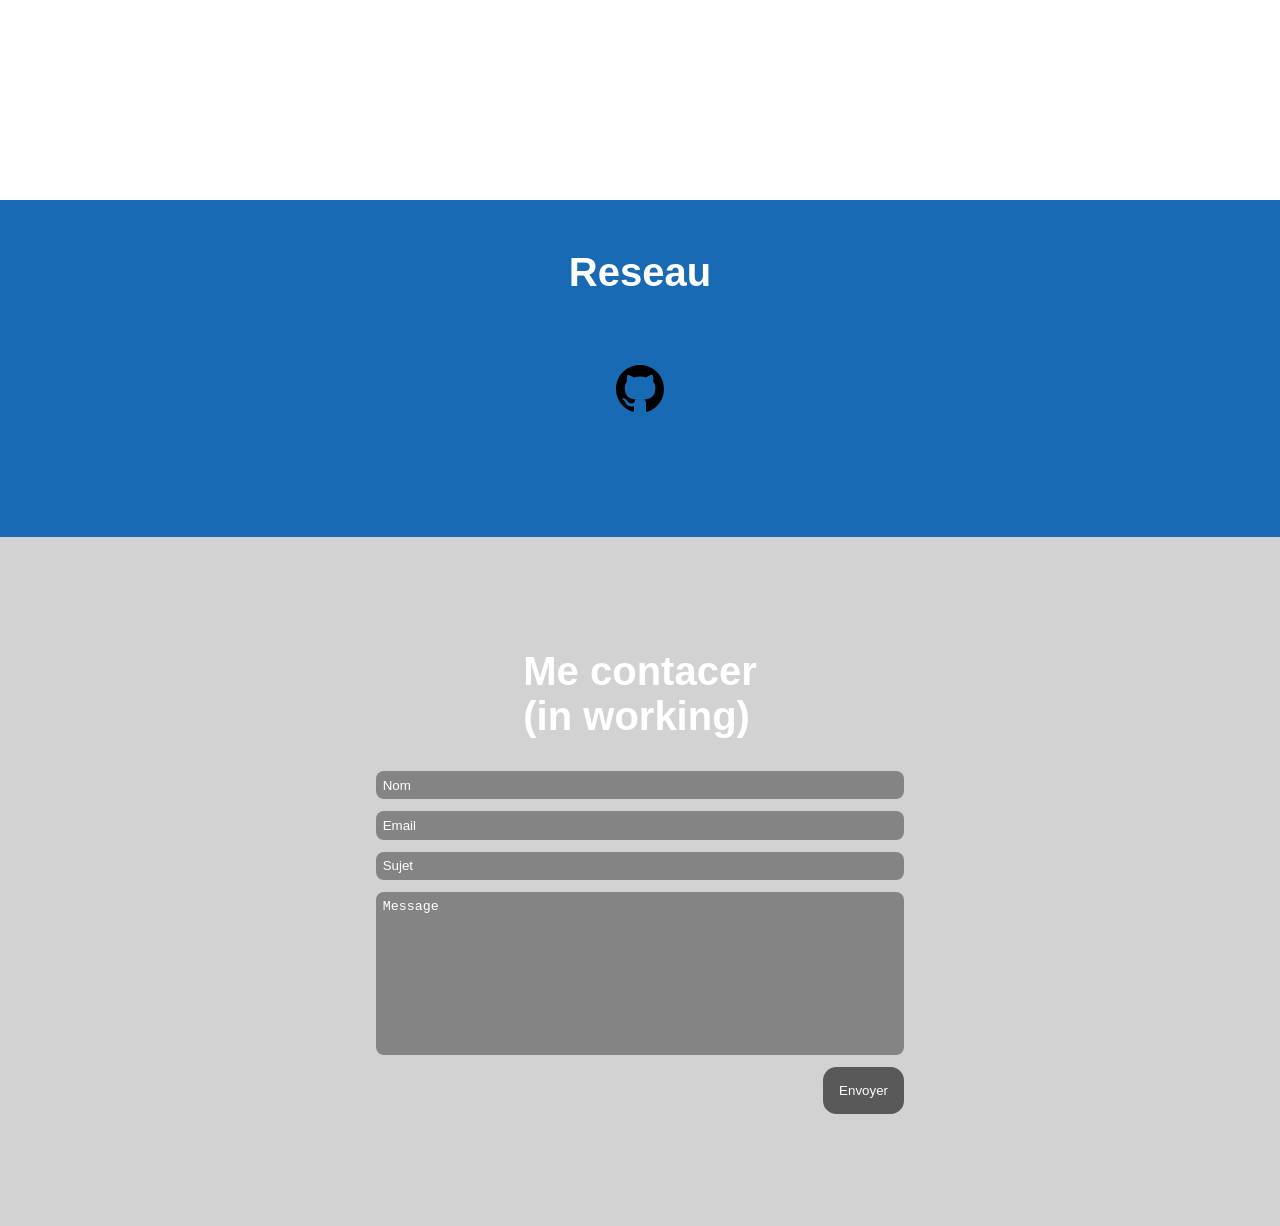
==== commit 563f641e: "Update index.html" ====
--- a/index.html
+++ b/index.html
@@ -52,43 +52,14 @@
         <div class="block langage">
             <h1 class="titre">Langages</h1>
             <div class="ens">
-                <span> HTML </span>
-                <span> CSS </span>
-                <span> Javascript </span>
-                <span> PHP </span>
-                <span> Markdown</span>
-                <span> C </span>
-                <span> C++ </span>
-                <span> Java </span>
-                <span> Git </span>
-                <span> Kotlin </span>
-                <span> Lua </span>
-                <span> Python </span>
-                <span> SQL </span>
-                <span> Json </span>
-                <span> XML</span>
+        
             </div>
         </div>
 
         <!-- framework utiliser -->
         <div class="block framework">
             <div class="type">
-                <div class="framew">
-                    <img src="./image/laravel.svg" alt="" />
-                    <p>Laravel</p>
-                </div>
-                <div class="framew">
-                    <img src="./image/Node.js.svg" alt="" />
-                    <p>Node.js</p>
-                </div>
-                <div class="framew">
-                    <img src="./image/Vue.js.svg" alt="" />
-                    <p>Vue.js</p>
-                </div>
-                <div class="framew">
-                    <img src="./image/Tailwind.svg" alt="" />
-                    <p>Tailwind</p>
-                </div>
+                
             </div>
             <h1 class="titre">Frameworks</h1>
         </div>
@@ -105,11 +76,7 @@
         <div class="reseau" id="">
             <h1>Reseau</h1>
             <div class="links">
-                <div class="link">
-                    <a href="https://github.com/Tsh1m">
-                        <img src="./image/github.svg" alt="" /></div>
-                    </a>
-                </div>
+                
             </div>
         </div>
 
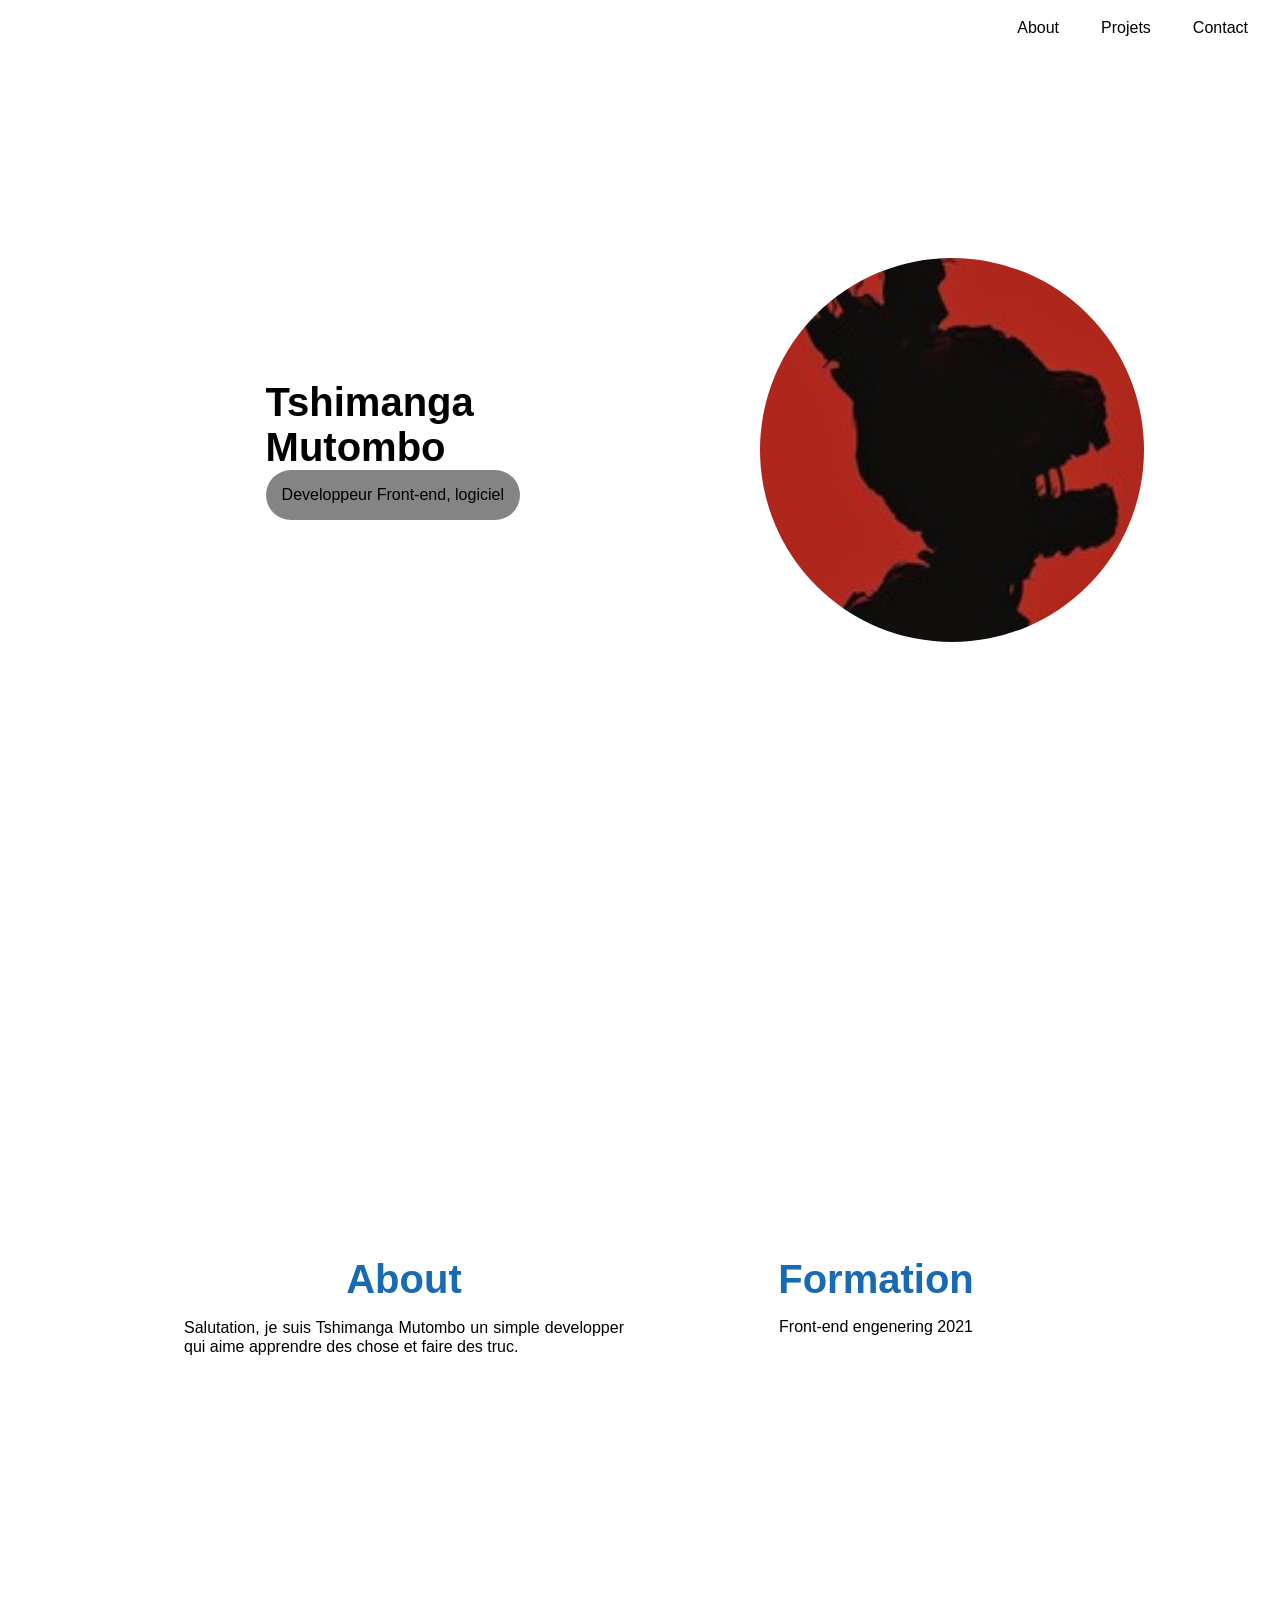
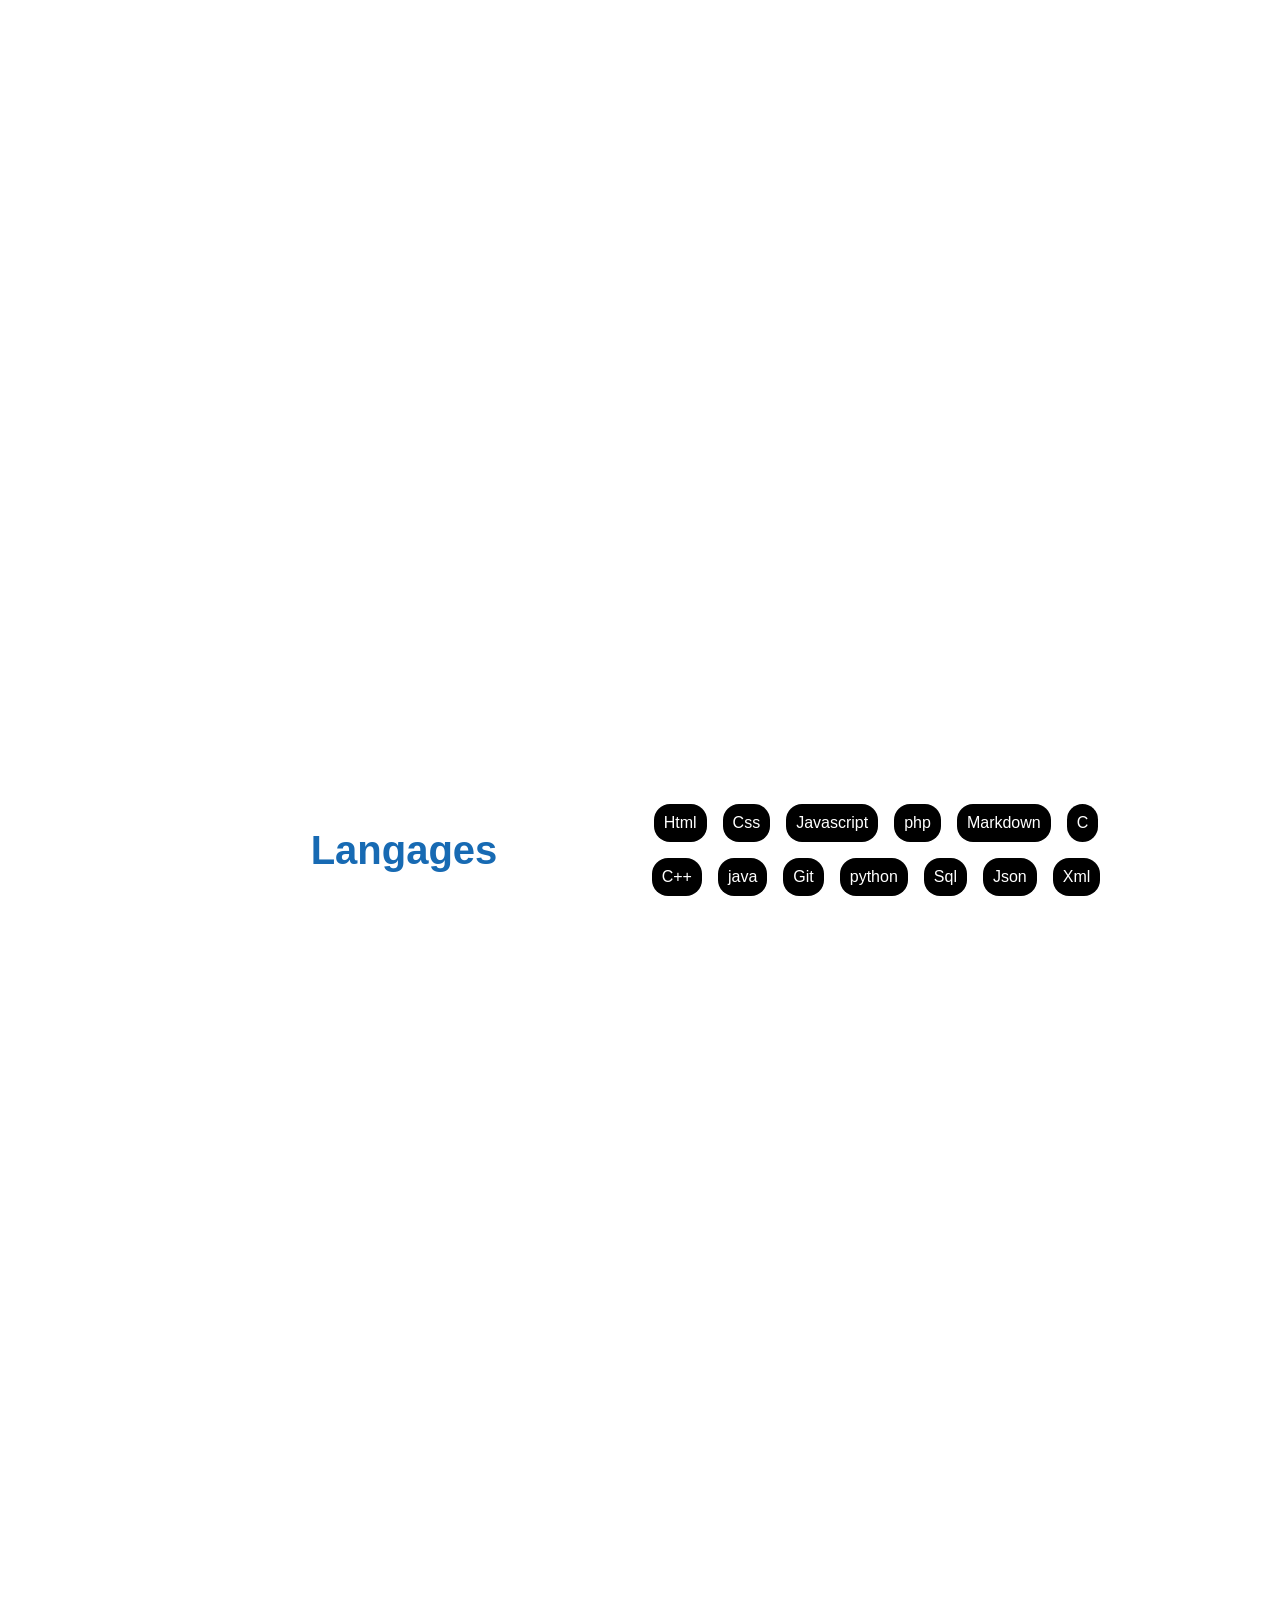
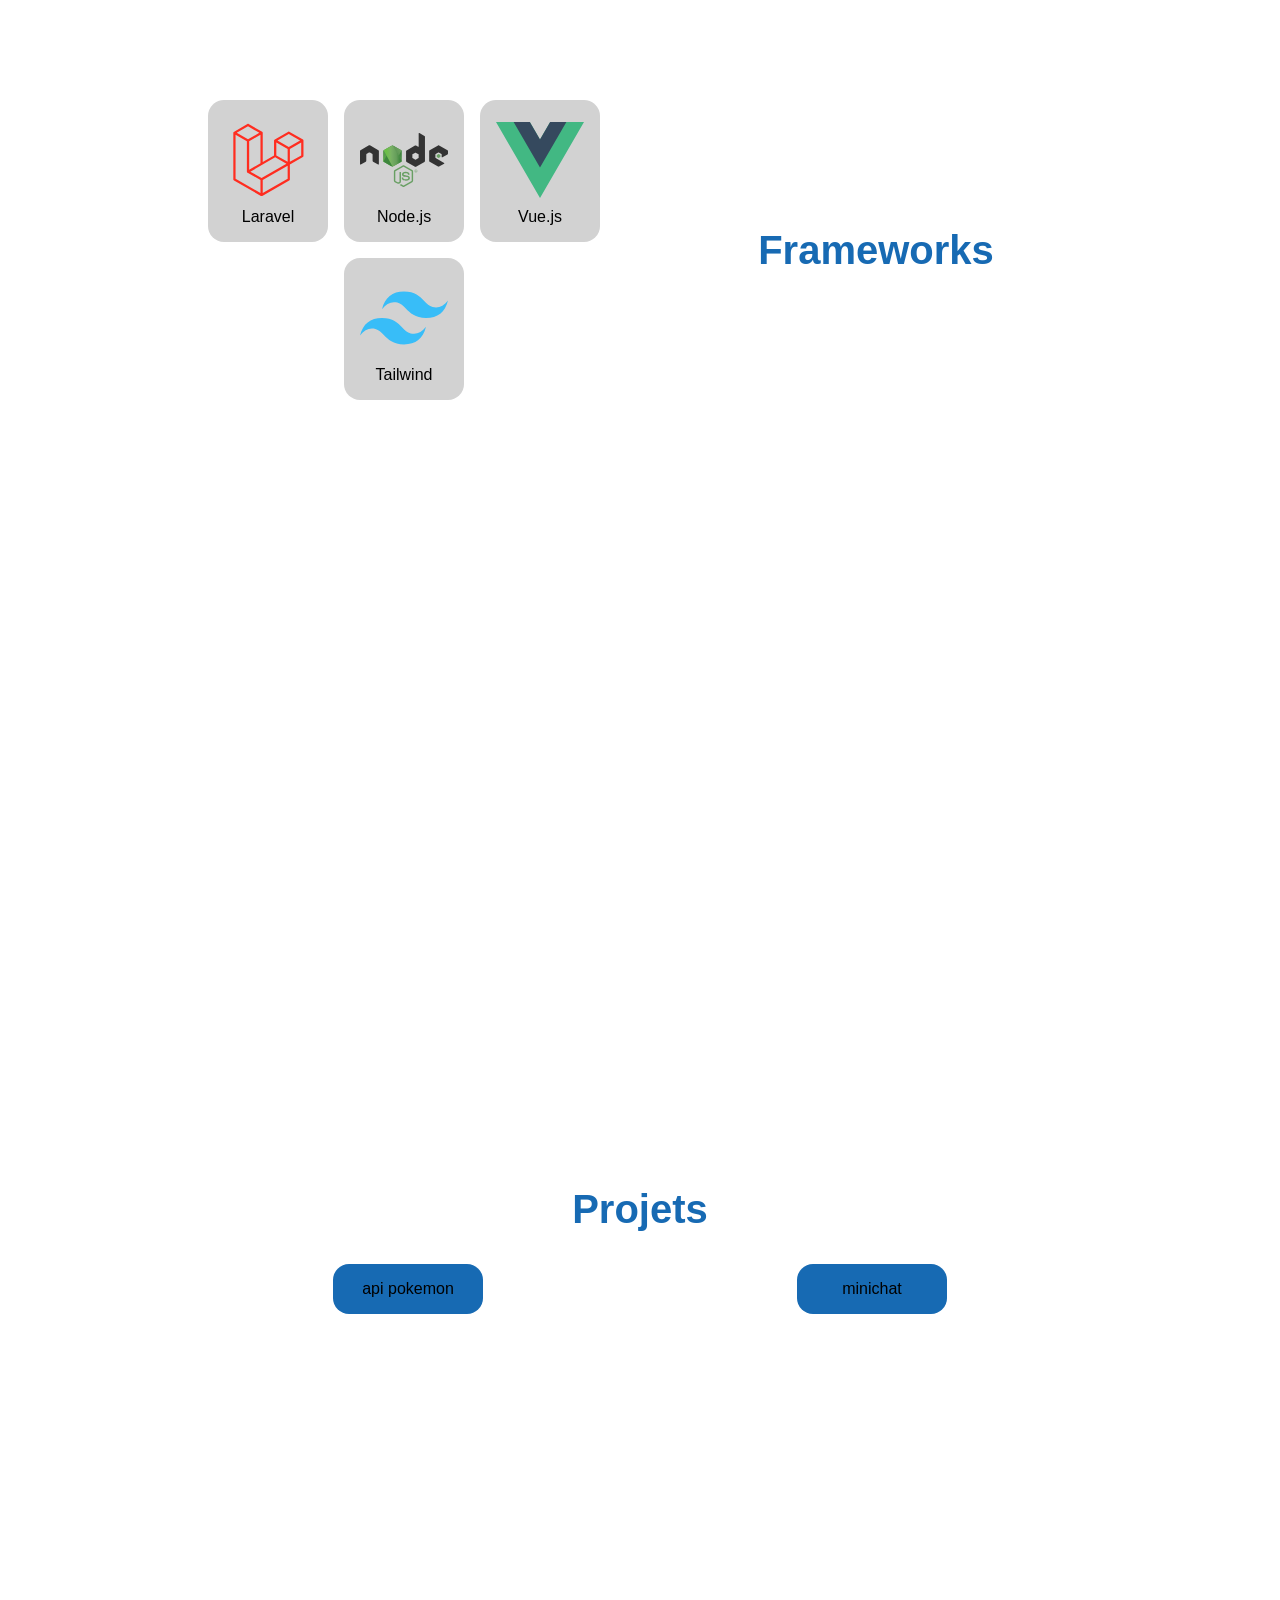
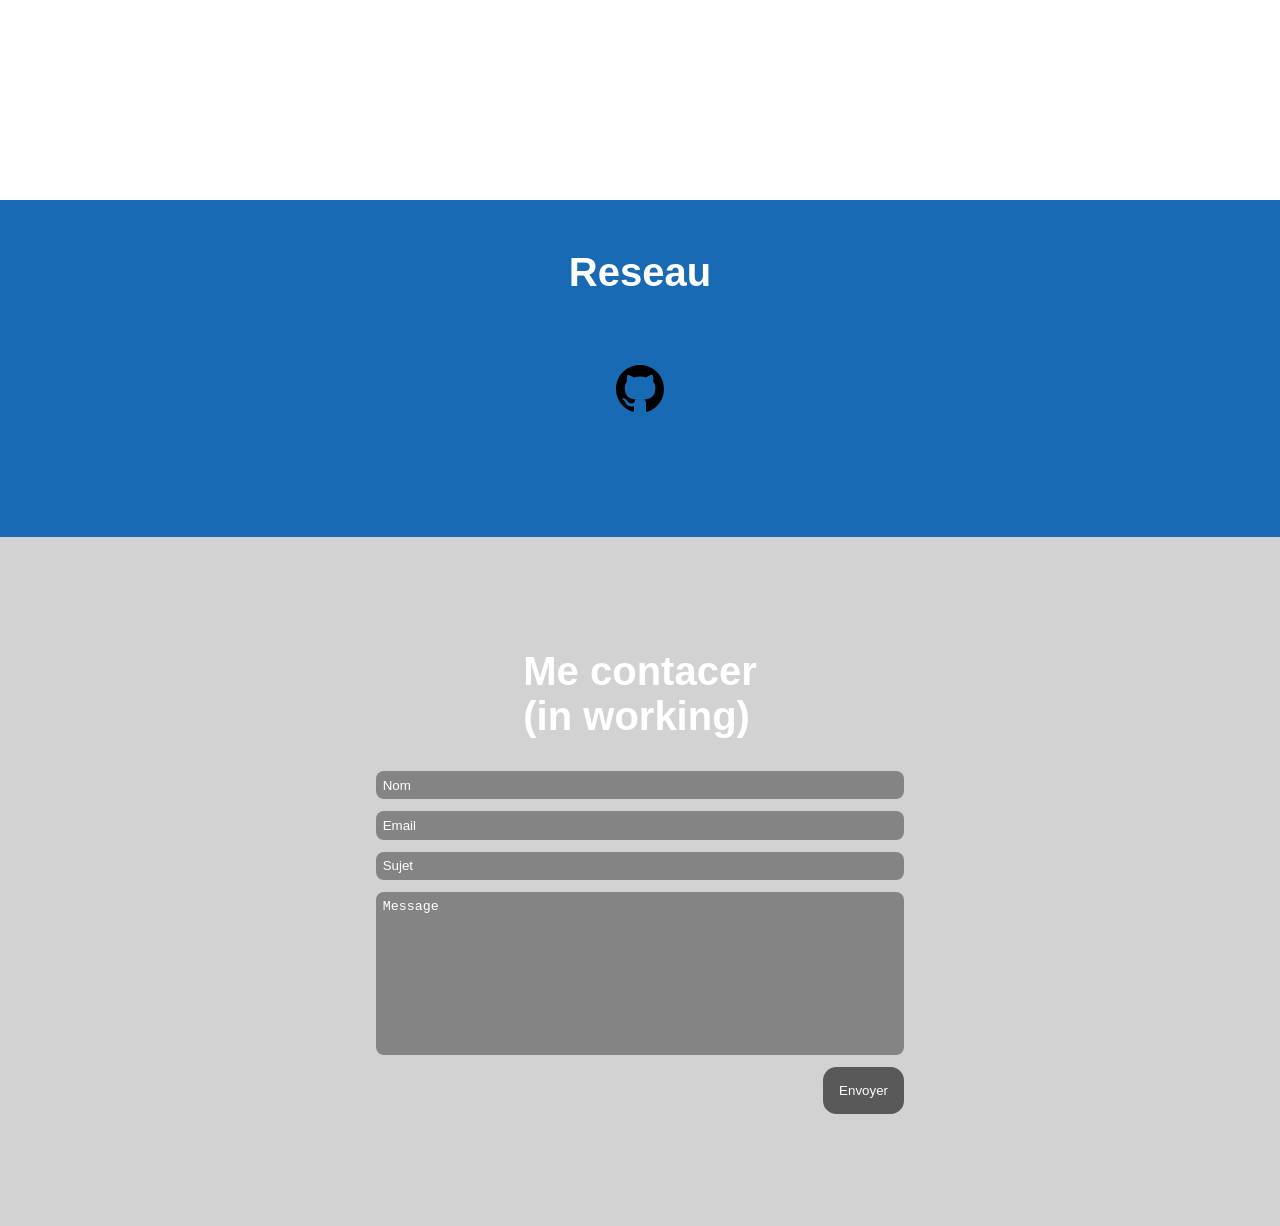
==== commit ef3ab1e6: "Update index.html" ====
--- a/index.html
+++ b/index.html
@@ -4,6 +4,7 @@
         <meta charset="UTF-8" />
         <meta name="viewport" content="width=device-width, initial-scale=1.0" />
         <title>Tsh1m</title>
+        <link rel="shortcut icon" href="image/profile.jpg" type="image/x-icon">
         <link rel="stylesheet" href="style.css" />
         <script src="script.js" defer></script>
     </head>
